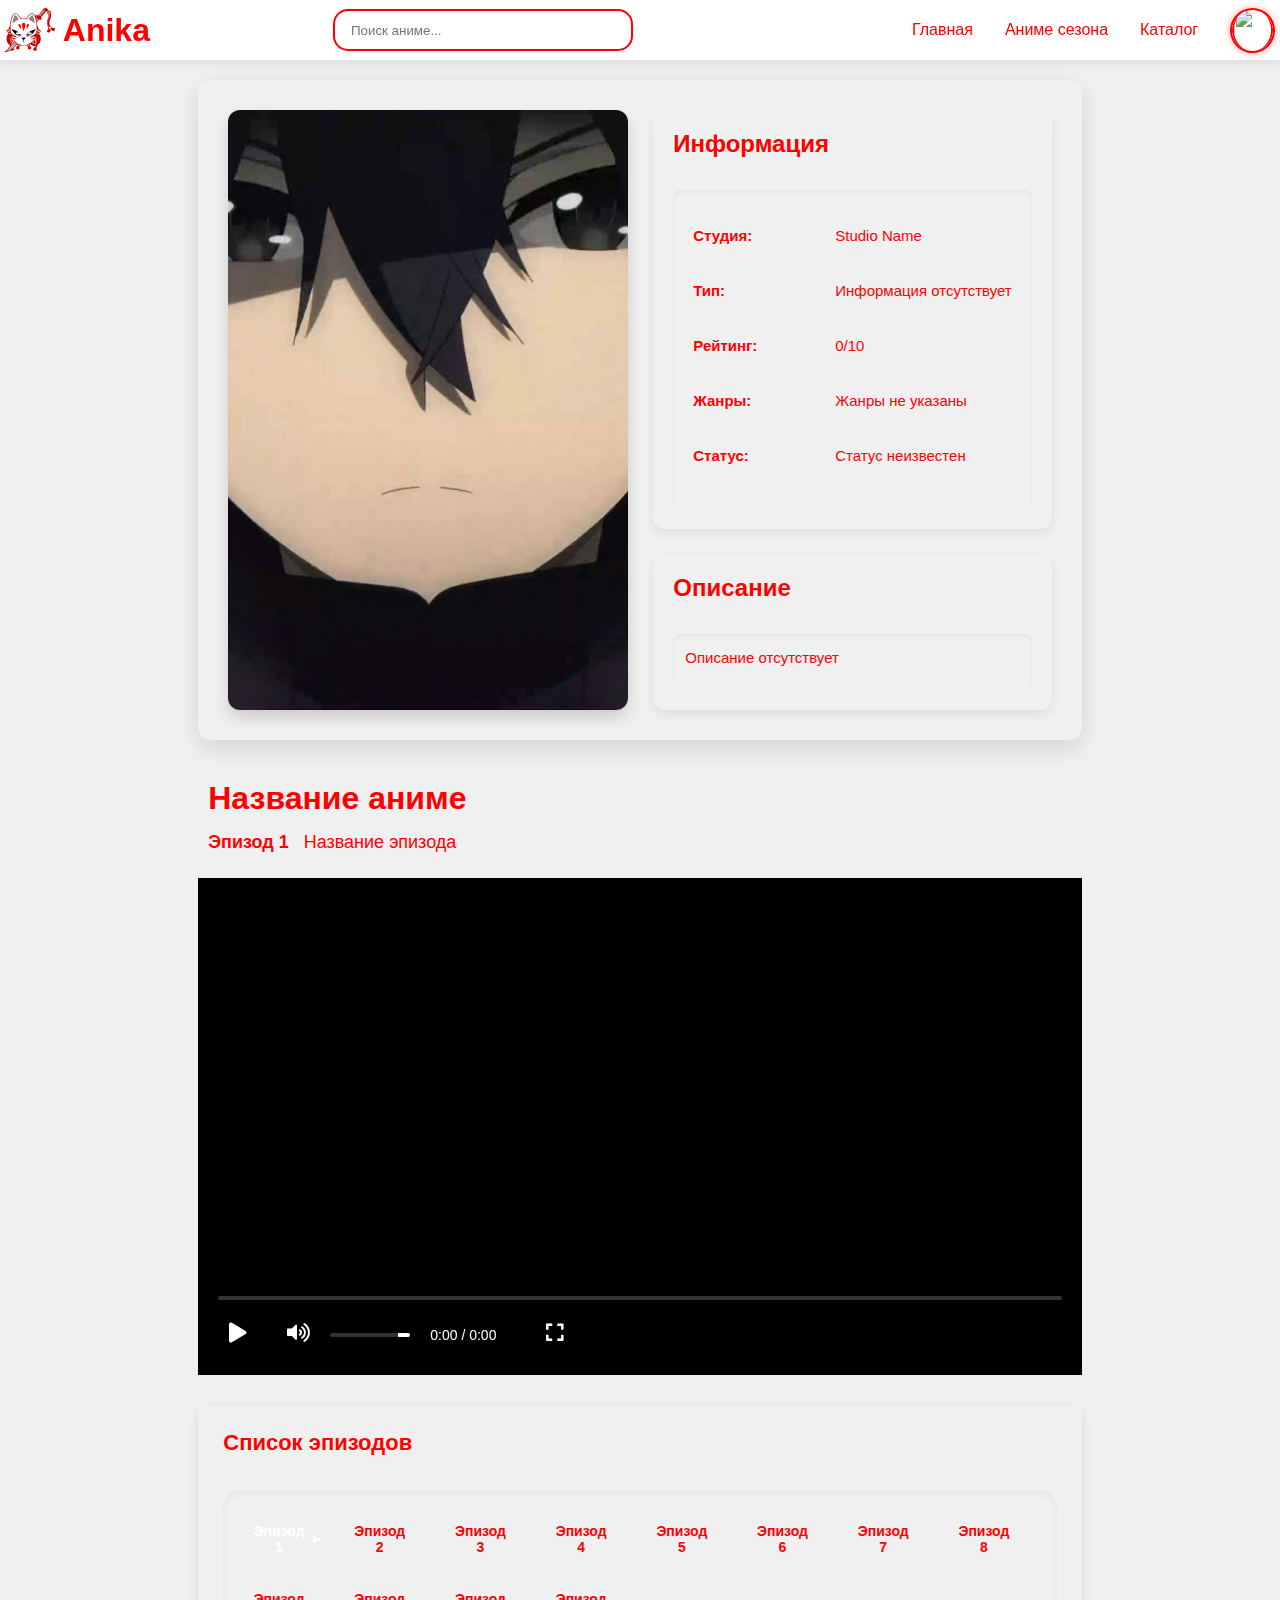
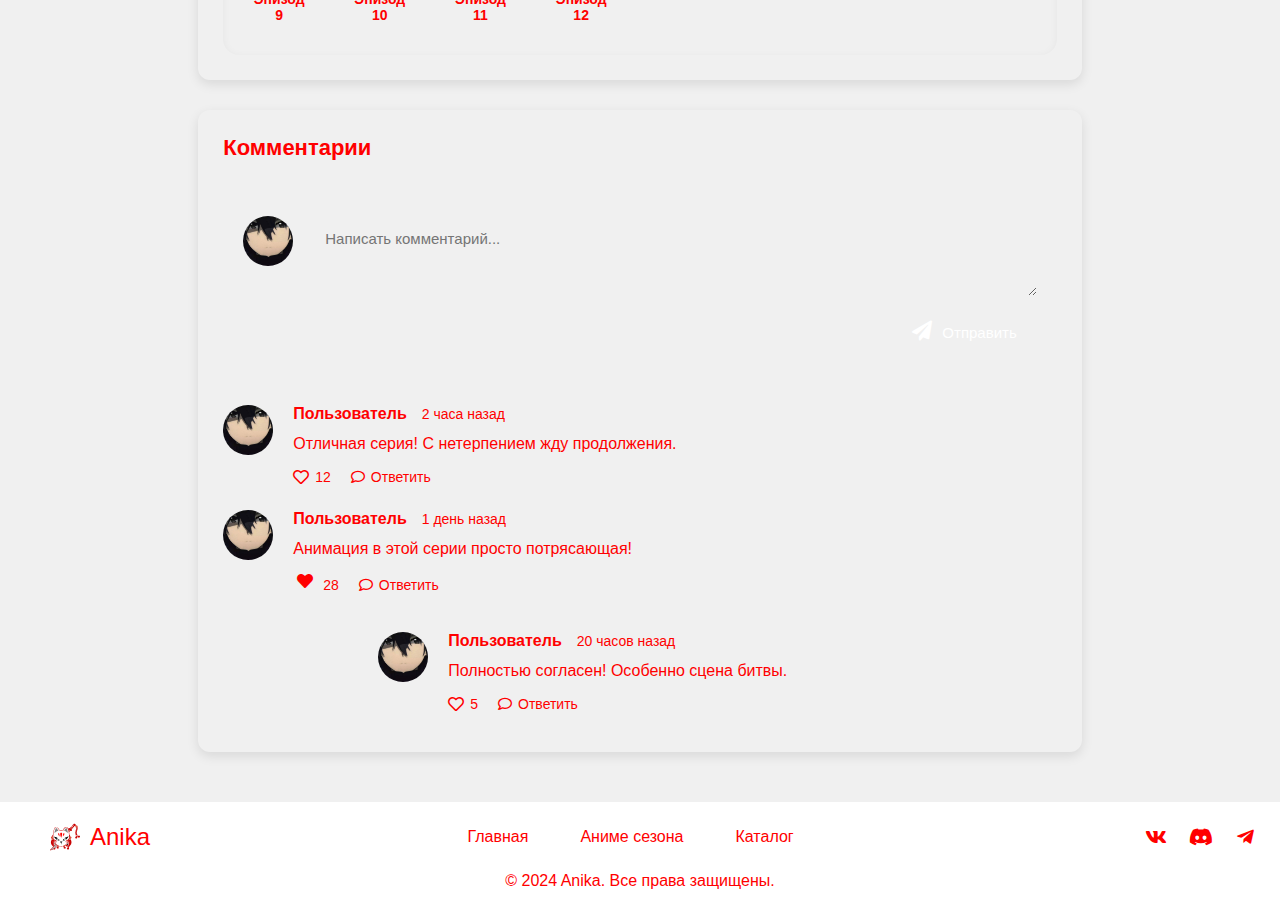
==== player.html @ f7487778 "new" ====
<!DOCTYPE html>
<html lang="ru">
<head>
    <meta charset="UTF-8">
    <meta name="viewport" content="width=device-width, initial-scale=1.0">
    <link rel="stylesheet" href="src/css/style.css">
    <link rel="stylesheet" href="src/css/player.css">
    <script src="src/JS/player.js" defer></script>
    <script src="src/JS/avatar.js" defer></script>
    <link rel="stylesheet" href="https://cdnjs.cloudflare.com/ajax/libs/font-awesome/5.15.4/css/all.min.css">
    <title>Просмотр аниме</title>
</head>
<body>
    <header>
        <div class="header-content">
            <div class="logo">
                <img src="/src/img/logo.svg" alt="Логотип">
                Anika
            </div>
            <div class="search-container">
                <input type="text" placeholder="Поиск аниме..." class="search-input">
            </div>
            <div class="menu-profile">
                <nav>
                    <ul class="profile">
                        <li><a href="index.html">Главная</a></li>
                        <li><a href="index.html#season">Аниме сезона</a></li>
                        <li><a href="index.html#catalog">Каталог</a></li>
                    </ul>
                </nav>
                <div class="profile_account">
                    <button id="profile_button" class="profile-button">
                        <img src="" alt="">
                    </button>
                    <div id="account_dropdown" class="account_dropdown">
                        <div class="inside_account">
                            <div class="account-item">
                                <i class="fas fa-user-circle account-icon"></i>
                                <button onclick="location.href='profile.html';">Профиль</button>
                            </div>
                            <div class="account-item">
                                <i class="fas fa-cog account-icon"></i> 
                                <button onclick="location.href='settings.html';">Настройки</button>
                            </div>
                            <div class="account-item theme-switcher">
                                <i class="fas fa-moon account-icon"></i>
                                <button id="theme-toggle">Тёмная тема</button>
                            </div>
                            <div class="account-item">
                                <i class="fas fa-sign-out-alt account-icon"></i> 
                                <button>Выход</button>
                            </div>
                        </div>
                    </div>
                </div>
            </div>
        </div>
    </header>

    <main class="player-container">
        <div class="anime-details">
            <div class="anime-poster">
                <img src="" alt="Постер аниме" class="poster-image">
            </div>
            <div class="info-section">
                <h2>Информация</h2>
                <div class="info-content">
                    <p><strong>Студия:</strong> <span class="studio-name">Studio Name</span></p>
                    <p><strong>Год выпуска:</strong> <span class="release-year">2024</span></p>
                    <p><strong>Жанры:</strong> <span class="genres">Экшен, Приключения, Фэнтези</span></p>
                    <p><strong>Статус:</strong> <span class="status">Онгоинг</span></p>
                    <p><strong>Рейтинг:</strong> <span class="rating">8.5/10</span></p>
                </div>
            </div>
            <div class="description-section">
                <h2>Описание</h2>
                <p class="anime-description">
                    Здесь будет описание аниме...
                </p>
            </div>
        </div>
        <div class="video-info">
            <h1 class="anime-title">Название аниме</h1>
            <div class="episode-info">
                <span class="current-episode">Эпизод 1</span>
                <span class="episode-title">Название эпизода</span>
            </div>
        </div>
        <div class="player-wrapper">
            <div class="video-player">
                <video id="anime-player" preload="metadata">
                    <source src="" type="video/mp4">
                    Ваш браузер не поддерживает видео.
                </video>
                <div class="player-controls">
                    <div class="progress-bar">
                        <div class="progress"></div>
                    </div>
                    <div class="controls-buttons">
                        <button class="play-button">
                            <i class="fas fa-play"></i>
                        </button>
                        <div class="volume-control">
                            <button class="volume-btn">
                                <i class="fas fa-volume-up"></i>
                            </button>
                            <input type="range" class="volume-slider" min="0" max="100" value="100">
                        </div>
                        <div class="time-display">
                            <span class="current-time">0:00</span>
                            <span>/</span>
                            <span class="total-time">0:00</span>
                        </div>
                        <button class="fullscreen-btn">
                            <i class="fas fa-expand"></i>
                        </button>
                    </div>
                </div>
            </div>
        </div>

        <div class="episode-list">
            <h2>Список эпизодов</h2>
            <div class="episodes">
                <button class="episode active" data-video=".src/episode/friren/o" data-episode="1">Эпизод 1</button>
                <button class="episode" data-video="src/video/episode2.mp4" data-episode="2">Эпизод 2</button>
                <button class="episode" data-video="src/video/episode3.mp4" data-episode="3">Эпизод 3</button>
                <button class="episode" data-video="src/video/episode4.mp4" data-episode="4">Эпизод 4</button>
                <button class="episode" data-video="src/video/episode5.mp4" data-episode="5">Эпизод 5</button>
                <button class="episode" data-video="src/video/episode6.mp4" data-episode="6">Эпизод 6</button>
                <button class="episode" data-video="src/video/episode7.mp4" data-episode="7">Эпизод 7</button>
                <button class="episode" data-video="src/video/episode8.mp4" data-episode="8">Эпизод 8</button>
                <button class="episode" data-video="src/video/episode9.mp4" data-episode="9">Эпизод 9</button>
                <button class="episode" data-video="src/video/episode10.mp4" data-episode="10">Эпизод 10</button>
                <button class="episode" data-video="src/video/episode11.mp4" data-episode="11">Эпизод 11</button>
                <button class="episode" data-video="src/video/episode12.mp4" data-episode="12">Эпизод 12</button>
            </div>
        </div>

        <div class="comments-section">
            <h2>Комментарии</h2>
            
            <div class="comment-form">
                <div class="user-avatar">
                    <img src="src/img/avatar.jpg" alt="Аватар пользователя">
                </div>
                <div class="comment-input-wrapper">
                    <textarea placeholder="Написать комментарий..." class="comment-input"></textarea>
                    <button class="send-comment">
                        <i class="fas fa-paper-plane"></i>
                        Отправить
                    </button>
                </div>
            </div>

            <div class="comments-list">
                <div class="comment">
                    <div class="comment-avatar">
                        <img src="src/img/avatar.jpg" alt="Аватар пользователя">
                    </div>
                    <div class="comment-content">
                        <div class="comment-header">
                            <span class="comment-author">Пользователь</span>
                            <span class="comment-date">2 часа назад</span>
                        </div>
                        <p class="comment-text">Отличная серия! С нетерпением жду продолжения.</p>
                        <div class="comment-actions">
                            <button class="like-button">
                                <i class="far fa-heart"></i>
                                <span>12</span>
                            </button>
                            <button class="reply-button">
                                <i class="far fa-comment"></i>
                                Ответить
                            </button>
                        </div>
                    </div>
                </div>

                <div class="comment">
                    <div class="comment-avatar">
                        <img src="src/img/avatar.jpg" alt="Аватар пользователя">
                    </div>
                    <div class="comment-content">
                        <div class="comment-header">
                            <span class="comment-author">Пользователь</span>
                            <span class="comment-date">1 день назад</span>
                        </div>
                        <p class="comment-text">Анимация в этой серии просто потрясающая!</p>
                        <div class="comment-actions">
                            <button class="like-button active">
                                <i class="fas fa-heart"></i>
                                <span>28</span>
                            </button>
                            <button class="reply-button">
                                <i class="far fa-comment"></i>
                                Ответить
                            </button>
                        </div>

                        <div class="comment-replies">
                            <div class="comment reply">
                                <div class="comment-avatar">
                                    <img src="src/img/avatar.jpg" alt="Аватар пользователя">
                                </div>
                                <div class="comment-content">
                                    <div class="comment-header">
                                        <span class="comment-author">Пользователь</span>
                                        <span class="comment-date">20 часов назад</span>
                                    </div>
                                    <p class="comment-text">Полностью согласен! Особенно сцена битвы.</p>
                                    <div class="comment-actions">
                                        <button class="like-button">
                                            <i class="far fa-heart"></i>
                                            <span>5</span>
                                        </button>
                                        <button class="reply-button">
                                            <i class="far fa-comment"></i>
                                            Ответить
                                        </button>
                                    </div>
                                </div>
                            </div>
                        </div>
                    </div>
                </div>
            </div>
        </div>
    </main>

    <footer>
        <div class="footer-container">
            <div class="footer-logo">
                <img src="src/img/logo.svg" alt="Anika Logo">
                Anika
            </div>
            <div class="footer-links">
                <nav>
                    <ul>
                        <li><a href="index.html#anons">Главная</a></li>
                        <li><a href="index.html#season">Аниме сезона</a></li>
                        <li><a href="index.html#catalog">Каталог</a></li>
                    </ul>
                </nav>
            </div>
            <div class="footer-social">
                <a href="#" aria-label="ВКонтакте"><i class="fab fa-vk"></i></a>
                <a href="#" aria-label="Discord"><i class="fab fa-discord"></i></a>
                <a href="#" aria-label="Telegram"><i class="fab fa-telegram-plane"></i></a>
            </div>
            <div class="footer-copyright">
                &copy; 2024 Anika. Все права защищены.
            </div>
        </div>
    </footer>
</body>
</html>
---- src/css/style.css ----
* {
    margin: 0;
    padding: 0;
    box-sizing: border-box;
    font-family: 'Poppins', sans-serif;
}
html{
    scroll-behavior: smooth;
}

body {
    background-color: #f0f0f0;
    color: #ff0000;
    display: flex;
    flex-direction: column;
    align-items: center;
    min-height: 100vh;
}
header {
    width: 100%;
    position: sticky;
    top: 0;
    height: 60px;
    z-index: 10;
    display: flex;
    align-items: center;
    justify-content: center;
    padding: 1rem 0.3rem;
    background-color: #ffffff;
    box-shadow: 0px 2px 10px rgba(0, 0, 0, 0.1);
}
.header-content {
    display: flex;
    width: 100%;
    align-items: center;
    justify-content: space-between;
}
footer {
    background-color: #ffffff;
    color: #f00;
    padding: 20px 0;
    font-family: sans-serif;
    width: 100%;
}

.footer-container {
    display: flex;
    flex-wrap: wrap;
    justify-content: space-between;
    align-items: center;
    margin: 0 auto;
    padding: 0 20px;
}

.footer-logo {
    display: flex;
    align-items: center;
    font-size: 1.5rem;
    margin-left: 30px;
}

.footer-logo img {
    width: 30px;
    height: 30px;
    margin-right: 10px;
}

.footer-links nav ul {
    list-style: none;
    padding: 0;
    margin: 0;
    display: flex;
    flex-wrap: wrap;
}

.footer-links nav ul li {
    margin-right: 20px;
}
.footer-links nav ul li a {
    color: #ff0000;
    text-decoration: none;
}

.footer-social a {
    color: #ff0000;
    font-size: 1.2rem;
    margin-left: 10px;
    text-decoration: none;

}

.footer-social a i {
    width: 30px;
    height: 30px;
    display: inline-flex;
    align-items: center;
    justify-content: center;
}
.footer-copyright {
    width: 100%;
    text-align: center;
    margin-top: 20px;
}

@media screen and (max-width: 768px) {
    .footer-container {
        flex-direction: column;
        text-align: center;
        align-items: center;
    }
    .footer-logo{
       margin-bottom: 15px;
    }
     .footer-links, .footer-social{
        margin-bottom: 15px;
    }
}

.logo {
    left: 20px;
    display: flex;
    align-items: center;
    font-size: 2rem;
    font-weight: bold;
    color: #ff0000;
}

.logo img {
    width: 50px;
    height: 50px;
    margin-right: 0.5rem;
}

.footer__logo img {
    width: 40px;
    height: 40px;
    margin-left: 9rem;
    margin-right: 0.5rem;
}

.search-container {
    display: flex;
    justify-content: center;
    align-items: center;
}

.search-input {
    padding: 0.7rem 1rem;
    border-radius: 15px;
    border: 2px solid #ff0000;
    outline: none;
    transition: border-color 0.3s;
    color: #000000;
    background: #ffffff;
    width: 300px;
}

.video-anons-slider {
    width: 100%;
    height: 100%;
    position: relative;
    overflow: hidden;
}

.slides {
    display: flex;
    width: 400%;
    height: 100%;
    transition: transform 0.3s ease-in-out;
    touch-action: pan-y;
}

.video-anons {
    width: 100%;
    height: 100vh;
    box-sizing: border-box;
    display: flex;
    flex-direction: column;
    background-size: cover;
    background-repeat: no-repeat;
    background-position: center center;
    transition: background-image 0.5s ease-in-out, opacity 0.5s ease-in-out;
}

.video-anons .description-video {
    width: 50%;
    background-image: linear-gradient(-450deg, rgba(255, 255, 255, 0.01) 10%, rgba(0, 0, 0, 0.9) 50%);
    height: 100%;
    padding-top: 5%;
    display: flex;
    flex-direction: column;
    justify-content: center;
}

.logo-description {
    width: 400px;
    height: 200px;
    margin-bottom: 50px;
    margin-left: 5vw;
}

.video-anons .description p {
    font-size: 1.2em;
    color: white;
    opacity: 1;
    margin-left: 30px;
}

.description img {
    width: 100%;
}

.video-anons button {
    margin-top: 30px;
    padding: 10px 20px;
    font-size: 1em;
    color: white;
    border: none;
    cursor: pointer;
}



#prev {
    left: 15px;
}

#prev img {
    width: 60px;
}

#next {
    right: 5px;
}

#next img {
    width: 60px;
}

.description {
    width: 600px;
    font-size: 25px;
    margin-bottom: 50px;
    margin-top: 10px;
}
.catalog-description{
    width: 300px;
    font-size: 15px;
    margin-top: 10px;
    display: block;
}

.button-video {
    display: flex;
    width: 400px;
    height: 40px;
}

.button-video button {
    width: 100%;
    height: 40px;
    display: flex;
    background-color: #ff0000;
    border: none;
    border-radius: 20px;
    color: white;
    justify-content: center;
    align-items: center;
    cursor: pointer;
    margin-bottom: 100px;
    margin-left: 10vw;
}

.button-video button img {
    width: 25px;
    margin-right: 1%;
}

.menu-profile {
    right: 20px;
    display: flex;
    align-items: center;
}

nav ul {
    display: flex;
    list-style: none;
    gap: 2rem;
    margin-right: 2rem;
    margin-left: 2rem;
}

nav ul li a {
    color: #ff0000;
    text-decoration: none;
    font-weight: 300;
    font-size: 16px;
    position: relative;
    transition: color 0.3s;
}

nav ul li a::before {
    content: "";
    position: absolute;
    bottom: -5px;
    left: 0;
    width: 0;
    height: 2px;
    background: #ff0000;
    transition: 0.3s;
}

nav ul li a:hover::before {
    width: 100%;
}

.profile {
    display: flex;
    align-items: center;
    cursor: pointer;
}

.profile_account {
    position: relative;
}

.profile-button {
    width: 45px;
    height: 45px;
    border-radius: 50%;
    border: 2px solid #ff0000;
    background: none;
    cursor: pointer;
    overflow: hidden;
    padding: 0;
    transition: all 0.3s ease;
    box-shadow: 0 0 8px rgba(255, 0, 0, 0.3);
    display: flex;
    align-items: center;
    justify-content: center;
}

.profile-button:hover {
    transform: scale(1.05);
    border-color: #ff3333;
    box-shadow: 0 0 12px rgba(255, 0, 0, 0.4);
}

.profile-button img {
    width: 110%;
    height: 110%;
    object-fit: cover;
    border-radius: 50%;
}

.profile-button .account-icon {
    width: 32px;
    height: 32px;
    display: flex;
    align-items: flex-end;
}

.profile-button:hover .account-icon {
    color: darkred;
}
.profile_account{
    display: flex;
    align-items: end;
}

.profile_account img {
    width: 45px;
    height: 45px;
    border-radius: 50%;
    border: 2px solid #ff0000;
    transition: transform 0.3s ease;
    object-fit: cover;
}

.account_dropdown {
    display: none;
    position: absolute;
    right: 0;
    top: 50px;
    width: 200px;
    background-color: white;
    border: 1px solid #ccc;
    border-radius: 5px;
    box-shadow: 0 2px 10px rgba(0, 0, 0, 0.1);
    z-index: 1000;
    animation: fadeIn 0.3s;
}

@keyframes fadeIn {
    from {
        opacity: 0;
        transform: translateY(-10px);
    }
    to {
        opacity: 1;
        transform: translateY(0);
    }
}

.profile_button:hover + .account_dropdown,
.account_dropdown:hover {
    display: block;
}

.inside_account {
    padding: 10px;
}
.fas {
    display: flex; 
    align-items: center;  
    width: 24px; 
    height: 24px; 
    font-size: 20px;
  }

.account-item {
    display: flex;
    align-items: center;
    padding: 10px 15px;
    transition: background-color 0.2s;
}
.account-item:hover {
    background-color: #f0f0f0;
    border-radius: 8px;
}
.account-item i {
    margin-right: 12px;
}
.account-icon {
    width: 24px;
    height: 24px;
    display: flex;
    align-items: center;
    justify-content: center;
   margin-right: 12px;
}
.fa-user::before{
    font-size: 24px;
}
.account-item button {
    background: none;
    border: none;
    color: #333;
    font-size: 16px;
    cursor: pointer;
    transition: color 0.2s;
}

.account-item button:hover {
    color: #ff0000;
}

.season-title {
    margin: 6rem 0 0 0;
    font-size: 2rem;
    font-weight: bold;
    color: #ff0000;
}

.anime-catalog {
    margin: 6rem 0 2rem 0;
    font-size: 2rem;
    font-weight: bold;
    color: #ff0000;
}

.main-content {
    width: 100%;
    max-width: 1440px;
    padding: 20px;
    margin: 0 auto;
    display: grid;
    grid-template-columns: repeat(auto-fill, minmax(250px, 1fr));
    gap: 20px;
    justify-content: center;
}

.tooltip {
    display: none;
    position: absolute; 
    top: 50%; 
    left: 105%; 
    transform: translateY(-50%); 
    background-color: #f9f9f9;
    color: #333;
    padding: 20px;
    border-radius: 10px;
    box-shadow: 0 4px 20px rgba(0, 0, 0, 0.15);
    z-index: 999;
    width: 350px;
    transition: all 0.3s ease;
    font-size: 14px;
}
.anime-card:hover .tooltip {
    display: flex;
    flex-direction: row;
}

.tooltip-header {
    display: flex;
    justify-content: space-between;
    font-weight: bold;
    font-size: 16px;
    margin-bottom: 10px;
}
.tooltip.tooltip-left {
    left: auto;
    right: 100%;
    transform: translateX(-20px);
}
anime-card:hover .tooltip.tooltip-left {
    transform: translateX(0);
}
.studio {
    margin-top: 5px;
    font-style: italic;
    font-size: 14px;
    color: #ff0000;
}

.info {
    margin-top: 5px;
    font-size: 14px;
}

.tags {
    margin-top: 10px;
    display: flex;
    flex-direction: row;
}

.tag {
    display: inline-block;
    border-radius: 10px;
    background-color: #ff0000;
    color: white;
    padding: 4px 10px;
    margin-right: 2px;
    font-size: 14px;
    transition: background-color 0.3s;
}

.tag:hover {
    background-color: #d0d0d0;
}

.rating {
    margin-left: 10px;
    font-size: 14px;
}

.profile_div {
    display: grid;
    grid-column: 10;
    position: absolute;
    top: 104px;
    right: 0;
    transform: translate(10px, -50%);
    background-color: rgb(255, 255, 255);
    color: rgb(95, 95, 95);
    padding: 10px;
    border-radius: 5px;
    opacity: 0;
    pointer-events: none;
    transition: opacity 0.3s ease, transform 0.3s ease;
    z-index: 150;
}

.profile_ul {
    flex-direction: column;
}

.all_description {
    width: 100%;
    display: flex;
    flex-direction: column;
    font-size: 14px;
}


.anime-card {
    width: calc(25% - 20px);
    margin: 10px;
    display: block;
    width: 300px;
    height: 400px;
    border-radius: 15px;
    position: relative;
    background: rgba(255, 255, 255, 0.9);
    transition: transform 0.3s ease;
    box-shadow: 0px 8px 15px rgba(0, 0, 0, 0.1);
    cursor: pointer;
}

.anime-card video {
    width: 100%;
    height: 400px;
    object-fit: cover;
    border-radius: 15px;
}

.video-container {
    width: 320px;
    height: 400px;
    position: relative;
    margin-bottom: 10px;
}

.video-container img {
    position: absolute;
    top: 0;
    left: 0;
    width: 100%;
    height: 100%;
    object-fit: cover;
    transition: opacity 0.3s ease;
}

.video-container video {
    position: absolute;
    top: 0;
    left: 0;
    width: 100%;
    height: 100%;
    opacity: 0;
    display: none; 
    transition: opacity 0.3s ease;
}

.video-container video.active {
    display: block; 
    opacity: 1;
}

.anime-card img {
    width: 100%;
    height: 400px;
    border-radius: 15px;
    position: relative;
    background: rgba(255, 255, 255, 0.9);
    transition: transform 0.3s ease;
    box-shadow: 0px 8px 15px rgba(0, 0, 0, 0.1);
}

.anime-card-title {
    position: absolute;
    background-color: rgba(35, 35, 35, 0.8);
    bottom: 0;
    width: 100%;
    padding: 1rem;
    height: 70px;
    text-align: center;
    color: hsl(0, 100%, 99%);
    font-weight: bold;
    border-radius: 0 0 15px 15px;
}

.catalog {
    display: grid;
    width: 1080px;
    row-gap: 20px;
    column-gap: 20px;
    grid-template-columns: auto auto auto auto;
    margin-bottom: 5%;
}

.catalog .anime-card {
    width: 320px;
}

.pagination {
    display: flex;
    flex-direction: row;
    justify-content: center;
    align-items: center;
    margin: 20px auto;
    gap: 5px;
    width: 500px;
}

.pagination ul {
    display: flex;
    justify-content: space-between;
    padding: 0 10px;
    text-align: center;
    width: 300px;
    list-style: none;
}

.pagination li {
    margin-right: 7px;
}

.pagination-button {
    width: 40px;
    height: 40px;
    display: inline-flex;
    align-items: center;
    justify-content: center;
    background-color: transparent;
    color: #000;
    border: 1px solid #ff0000;
    cursor: pointer;
    border-radius: 50%;
    transition: all 0.3s ease;
}

.pagination-button:hover {
    background-color: #ff0000;
    color: white;
}

.pagination-button.active {
    background-color: #ff0000;
    color: white;
}

.pagination-button.arrow {
    font-weight: bold;
    border-color: #ff0000;
}

.pagination-button:disabled {
    opacity: 0.5;
    cursor: not-allowed;
}

.dark-theme .pagination-button {
    color: #fff;
    border-color: #ff0000;
}

.dark-theme .pagination-button:hover {
    background-color: #ff0000;
}

.dark-theme .pagination-button.active {
    background-color: #ff0000;
}

.theme-togle {
    margin: 0;
    display: flex;
    list-style-type: none;
    border: 1px solid red;
    border-radius: 20px;
    height: 38px;
    width: 83px;
    margin-right: 2rem;
    align-items: center;
    align-content: stretch;
    flex-wrap: wrap;
    justify-content: space-around;
}

.theme-togle button {
    border-radius: 50%;
    display: flex;
    border: none;
    width: 32px;
    height: 32px;
    align-items: center;
    justify-content: space-around;

}
.theme-togle .sun-icon {
    cursor: pointer;
    background-color: red;
}

.theme-togle .moon-icon {
    cursor: pointer;
    background-color: transparent;
}

.fal {
    border-radius: 50%;
    display: flex;
    border: none;
    width: 32px;
    height: 32px;
    align-items: center;
    justify-content: space-around;
}

.sun-icon img {
    width: auto;
    height: 14px;
}

.moon-icon img {
    width: auto;
    height: 14px;
}

.ribbon-right {
    position: absolute;
    top: 0px;
    right: 0px;
    color: #fff;
    background: red;
    padding: 1.5% 28px 0 28px;
    height: 38px;
    line-height: 26px;

}

.filter {
    display: grid;
    width: 1080px;
    row-gap: 20px;
    column-gap: 20px;
    grid-template-columns: auto;
    margin-left: 50px;
    text-align: center;
    margin-bottom: 2rem;
}

.select-filtr * {
    border: none;
    height: 40px;
    width: 180px;
    border-radius: 5px;
    color: gray;
}

.select-filtr input {
    padding-left: 10px;
}


.filter-select {
    display: flex;
    justify-content: space-between;
}


.filter-block {
    position: relative;
}

.filter_div select {
    width: 100%;
    margin-bottom: 5%;
}

.show {
    display: none;
}

.dark-theme {
    background-color: #303030;
    color: #ff0000;
}

.dark-theme header {
    background-color: #1e1e1e;
    color: #ff0000;
}

.dark-theme footer {
    background-color: #1e1e1e;
    color: #ff0000;
}

.dark-theme .select-filtr {
    background-color: #1e1e1e;
}

.dark-theme .anime-card {
    background: rgba(255, 255, 255, 0.1);
    color: #ffffff;
}

.dark-theme .search-input {
    background-color: #333;
    color: #ff0000;
    border-color: #ff0000;
}

.dark-theme .menu-profile nav ul li a {
    color: #ff0000;
}

.dark-theme .profile img {
    border-color: #ffffff;
}

.burger-menu {
    font-size: 1.5em;
    cursor: pointer;
    display: none;
    position: absolute;
    right: 20px;
    color: ff0000;
}

.all-filter {
    margin-bottom: 10px;
}

.button-filter {
    background-color: #f0f0f0;
    border: none;
    cursor: pointer;
    right: 100px;
    padding: 10px;
    width: 40px;
    height: 40px;
}

.button-filter img {
    width: 40px;
    height: 40px;
}

.filter-dropdown {
    display: none;
    position: absolute;
    align-items: center;
    margin-top: 70px;
    background-color: white;
    border: 1px solid #ccc;
    border-radius: 10px;
    padding: 10px;
    box-shadow: 2px 2px 5px rgba(0, 0, 0, 0.1);
    transition: opacity 0.3s ease-in-out, transform 0.3s ease-in-out;
    opacity: 0;
    transform: translateY(-10px);
    z-index: 1;
}

.filter-nez {
    display: grid;
    grid-template-columns: auto auto auto auto;
    column-gap: 45px;
    text-align: left;
    justify-content: space-between;
    width: 650px;
    margin-bottom: 40px;
}

.filter-nez p {
    margin-bottom: 10px;
}

.slider p {
    margin-bottom: 15px;
}

.slider {
    display: grid;
    grid-template-columns: 150px 150px 150px;
    column-gap: 100px;
    text-align: left;
}

.filter-dropdown.show {
    display: flex;
    flex-direction: column;
    white-space: wrap;
    opacity: 1;
    right: 74px;
    justify-content: space-between;
    width: 800px;
    transform: translateY(0);
    padding: 10px 10px 10px 10px;
}

@media only screen and (max-width: 768px) {
    .menu-profile {
        display: none;
    }

    .burger-menu {
        display: block;
        color: ff0000;
    }

    .burger-menu.active {
        display: none;
    }

    .menu-profile.active {
        display: inline;
        flex-direction: column;
        position: absolute;
        top: 5vh;
        right: 0;
        background-color: #333;
        z-index: 1;
    }

    .menu-profile.active a {
        padding: 15px;
        display: block;
        text-align: center;
    }

    .menu-profile {
        right: 5px;
    }

    .logo {
        font-size: 20px;
        left: 8px;
    }

    .logo img {
        margin-right: 0.3rem;
        width: 35px;
        height: 35px;
    }

    nav ul {
        gap: 5px;
        margin-right: 5px;
    }

    nav ul li a {
        font-size: 10px;
        margin-right: 5px;
        gap: 5px;
    }

    .profile img {
        width: 30px;
        height: 30px;
        margin-right: 0px;
    }

    header {
        height: 35px;
    }

    .button_div {
        border: 1px solid red;
        border-radius: 50%;
        width: 18px;
        height: 18px;
        margin: 0;
    }

    .season-title {
        font-size: 22px;
        margin-top: 10px;
        margin-bottom: 0px;
    }

    .anons-title {
        font-size: 22px;
        margin-top: 10px;
        margin-bottom: 10px;
    }

    .anime-card {
        width: 100px;
        height: 150px;
    }

    .catalog {
        width: auto;
        grid-template-columns: auto auto;
        align-items: center;
    }

    .catalog * {
        width: 120px;
    }

    .filter {
        left: 20%;
    }

    .filter button {
        width: 130%;
        font-size: 10px;
    }
}

.loading {
    text-align: center;
    padding: 20px;
    font-size: 18px;
    color: #ff0000;
}

.catalog {
    min-height: 200px;
    position: relative;
}

.rating-bar {
    width: 100px; 
    height: 10px; 
    border-radius: 5px; 
    margin-top: 5px; 
    position: relative; 
}

.rating-fill {
    height: 100%; 
    border-radius: 5px; 
    transition: width 0.3s ease; 
    background-color: #ff0000;
}

.rating-fill.orange {
    background-color: orange; 
}

.rating-fill.red {
    background-color: red; 
}

.rating-fill.green {
    background-color: green; 
}

.fa-cog:before{
    display: flex;
    align-items: center;
    font-size: 20px;
    width: 24px;
    height: 24px;
}


.fa-sign-out-alt:before {
    display: flex;
    align-items: center;
    font-size: 20px;
    width: 24px;
    height: 24px;
}

.fa-user-circle:before {
    display: flex;
    align-items: center;
    font-size: 20px;
    width: 24px;
    height: 24px;
}
.pagination {
    display: flex;
    flex-direction: row;
    justify-content: center;
    align-items: center;
    margin: 20px 0;
    gap: 5px;
    width: 600px;
}
#page-numbers{
    display: flex;
    width: 400px;
    justify-content: space-between;
}
.pagination-button {
    display: inline-flex;
    align-items: center;
    justify-content: center;
    background-color: transparent;
    color: #000;
    border: none;
    margin: 0 2px;
    cursor: pointer;
    border-radius: 50%;
    min-width: 35px;
    min-height: 35px;
    transition: all 0.3s ease;
}

.next_arrow::after{
    transform: rotate(45deg);
    margin-right: 5px;
}
.prev_arrow::after{
    transform: rotate(-135deg);
    margin-left: 5px;
}
.next_arrow::after,
.prev_arrow::after{
    content: '';
    display: block;
    width: 10px;
    height: 10px;
    border-style: solid;
    border-width: 2px 2px 0 0;
}

.pagination-button:hover {
    background-color: #f0f0f0;
}

.pagination-button.active {
    background-color: #ff0000;
    color: white;
}

.pagination-button.arrow {
    font-weight: bold;
    border-color: white;
}

.pagination-button:disabled {
    opacity: 0.5;
    cursor: not-allowed;
}

.pagination-dots {
    margin: 0 5px;
}

.dark-theme .pagination-button {
    color: #fff;
}

.dark-theme .pagination-button:hover {
    background-color: #404040;
}

.dark-theme .pagination-button.active {
    background-color: #ff0000;
}

.pagination-button.arrow:hover {
    background-color: #ff0000;
    color: white;
}
.pagination-button:hover{
    background-color: #ff0000;
    color: white;
}

.dark-theme .pagination-button.arrow:hover {
    background-color: #ff0000;
    color: white;
}

.season-slider {
    width: calc(100% - 120px);
    max-width: 1700px;
    margin: 0 auto;
    position: relative;
    overflow: hidden;
    padding: 20px 0;
}

.season-slides {
    overflow: hidden;
    display: flex;
    gap: 12px;
    transition: transform 0.3s ease-in-out;
    width: max-content;
    padding-right: 60px;
}

.anime-card {
    flex: 0 0 calc((100% - 60px) / 6);
    min-width: 240px;
    max-width: 260px;
    margin: 0;
}
.favorite-button{
    display: flex;
    background-color: #ff0000;
    width: 30px;
    height: 30px;
    border: none;
    cursor: pointer;
    z-index: 100;
    position: absolute;
        right: 0;
    border-radius: 0 15px 0 15px;
        font-size: 20px;
        align-items: center;
    justify-content: center;
}
  .favorite-button .far {
    color: rgb(255, 255, 255); /*  Цвет по умолчанию  */
  }
  .favorite-button .fas {
    background-color: rgb(252, 252, 252); /*  Цвет, когда сердечко заполнено */
  }
.season-slides-wrapper {
    overflow: hidden;
    margin: 0 -10px;
    padding: 0 10px;
}

.season-prev {
    left: 15px;
}

.season-next {
    right: 15px;
}
.anons-prev {
    left: 15px;
}

.anons-next {
    right: 15px;
}
.anons-prev::after,
.anons-next::after {
    content: '';
    display: block;
    width: 10px;
    height: 10px;
    border-style: solid;
    border-color: white;
    border-width: 2px 2px 0 0;
}
.anons-prev::after {
    transform: rotate(-135deg);
    margin-left: 5px;
}

.anons-next::after {
    transform: rotate(45deg);
    margin-right: 5px;
}
@media screen and (max-width: 1800px) {
    .anime-card {
        flex: 0 0 calc((100% - 75px) / 6);
        min-width: 240px;
    }
}

@media screen and (max-width: 1600px) {
    .anime-card {
        flex: 0 0 calc((100% - 60px) / 5);
    }
}

@media screen and (max-width: 1366px) {
    .anime-card {
        flex: 0 0 calc((100% - 45px) / 4);
    }
}

@media screen and (max-width: 1024px) {
    .anime-card {
        flex: 0 0 calc((100% - 30px) / 3);
    }
}

@media screen and (max-width: 768px) {
    .anime-card {
        flex: 0 0 calc((100% - 15px) / 2);
    }
}

@media screen and (max-width: 480px) {
.anime-card {
        flex: 0 0 100%;
    }
}

.season-nav {
    position: absolute;
    top: 50%;
    transform: translateY(-50%);
    width: 40px;
    height: 40px;
    border: none;
    border-radius: 50%;
    background: rgba(0, 0, 0, 0.7);
    cursor: pointer;
    display: flex;
    align-items: center;
    justify-content: center;
    transition: all 0.3s ease;
    z-index: 100;
}

.season-prev::after,
.season-next::after {
    content: '';
    display: block;
    width: 10px;
    height: 10px;
    border-style: solid;
    border-color: white;
    border-width: 2px 2px 0 0;
}

.season-prev::after {
    transform: rotate(-135deg);
    margin-left: 5px;
}

.season-next::after {
    transform: rotate(45deg);
    margin-right: 5px;
}


.season-nav:hover {
    background: rgba(255, 0, 0, 0.8);
    transform: translateY(-50%) scale(1.1);
}

.season-nav:disabled,
.season-nav.disabled {
    opacity: 0.5;
    cursor: not-allowed;
}

.dark-theme .filter {
    background-color: transparent;
    border-radius: 10px;
    padding: 20px;
}

.dark-theme select,
.dark-theme .select-filtr input[type="text"] {
    background-color: white;
    border-radius: 5px;
}

.dark-theme select:focus,
.dark-theme input[type="text"]:focus {
    border-color: #ff0000;
    outline: none;
}


.dark-theme .filter-title {
    color: #ff0000;
}

.dark-theme .range-slider {
    background-color: #404040;
}

.dark-theme .range-slider::-webkit-slider-thumb {
    background-color: #ff0000;
}

.dark-theme .range-slider::-moz-range-thumb {
    background-color: #ff0000;
}

.dark-theme .filter-button {
    background-color: #2d2d2d;
    color: #ffffff;
    border: 1px solid #404040;
}

.dark-theme .filter-button:hover {
    background-color: #ff0000;
    border-color: #ff0000;
}

.auth-modal {
    display: none;
    position: fixed;
    top: 0;
    left: 0;
    width: 100%;
    height: 100%;
    background-color: rgba(0, 0, 0, 0.5);
    z-index: 1000;
    justify-content: center;
    align-items: center;
}

.auth-modal-content {
    background-color: white;
    padding: 30px;
    border-radius: 15px;
    width: 100%;
    max-width: 400px;
    position: relative;
}

.close-modal {
    position: absolute;
    right: 15px;
    top: 10px;
    font-size: 24px;
    cursor: pointer;
    color: #666;
}

.auth-tabs {
    display: flex;
    margin-bottom: 20px;
    border-bottom: 2px solid #eee;
}

.auth-tab {
    padding: 10px 20px;
    border: none;
    background: none;
    cursor: pointer;
    font-size: 16px;
    color: #666;
    position: relative;
}

.auth-tab.active {
    color: #ff0000;
}

.auth-tab.active::after {
    content: '';
    position: absolute;
    bottom: -2px;
    left: 0;
    width: 100%;
    height: 2px;
    background-color: #ff0000;
}

.auth-form {
    padding: 20px 0;
}

.auth-form h2 {
    margin-bottom: 20px;
    color: #333;
    text-align: center;
}

.form-group {
    margin-bottom: 15px;
}

.form-group input {
    width: 100%;
    padding: 12px;
    border: 2px solid #eee;
    border-radius: 8px;
    font-size: 14px;
    transition: border-color 0.3s;
}

.form-group input:focus {
    border-color: #ff0000;
    outline: none;
}

.auth-button {
    width: 100%;
    padding: 12px;
    background-color: #ff0000;
    color: white;
    border: none;
    border-radius: 8px;
    font-size: 16px;
    cursor: pointer;
    transition: background-color 0.3s;
}

.auth-button:hover {
    background-color: #cc0000;
}

.dark-theme .auth-modal-content {
    background-color: #1e1e1e;
    color: white;
}

.dark-theme .auth-tab {
    color: #999;
}

.dark-theme .auth-tab.active {
    color: #ff0000;
}

.dark-theme .auth-form h2 {
    color: white;
}

.dark-theme .form-group input {
    background-color: #404040;
    border-color: #666;
    color: white;
}

.dark-theme .form-group input:focus {
    border-color: #ff0000;
}

/* Стили для кнопки профиля неавторизованного пользователя */
.profile-button .account-icon {
    font-size: 20px;
    color: #ff0000;
}

.profile-button:hover .account-icon {
    color: #cc0000;
}

.anime-card {
    position: relative;
}

.anime-lists-menu {
    position: absolute;
    top: 10px;
    right: 10px;
    z-index: 1000;
}

.lists-button {
    position: relative;
    background: #ffffff;
    border: none;
    border-radius: 50%;
        width: 35px;
        height: 35px;
    display: flex;
    align-items: center;
    justify-content: center;
    cursor: pointer;
    box-shadow: 0 2px 8px rgba(0, 0, 0, 0.15);
    transition: all 0.3s ease;
    z-index: 1000;
}

.lists-button i {
    color: #ff0000;
    font-size: 18px;
}

.lists-button:hover {
    transform: scale(1.1);
}

.lists-dropdown {
    position: absolute;
    top: 45px;
    right: 0;
    background: #ffffff;
    border-radius: 12px;
    box-shadow: 0 4px 12px rgba(0, 0, 0, 0.15);
    padding: 8px;
    display: none; 
    min-width: 180px;
    z-index: 1001;
}

.lists-dropdown.active {
    display: block; 
}

.list-option {
    display: flex;
    align-items: center;
    gap: 10px;
    padding: 8px 12px;
    border-radius: 8px;
    cursor: pointer;
    transition: background-color 0.2s;
}

.list-option:hover {
    background-color: #f5f5f5;
}

.list-option i {
    color: #ff0000;
    font-size: 16px;
    width: 20px;
}

.list-option span {
    color: #000000;
    font-size: 14px;
}

/* Темная тема */
.dark-theme .lists-button {
    background: #1e1e1e;
}

.dark-theme .lists-dropdown {
    background: #1e1e1e;
    border: 1px solid rgba(255, 255, 255, 0.1);
}

.dark-theme .list-option:hover {
    background: #2a2a2a;
}

.dark-theme .list-option span {
    color: #ff0000;
}

.dark-theme .list-option i {
    color: #ff0000;
}

/* Предотвращаем взаимодействие с карточкой под кнопкой */
.lists-button,
.lists-dropdown {
    pointer-events: auto;
}

.anime-card {
    pointer-events: none;
}

.anime-card > *:not(.anime-lists-menu) {
    pointer-events: auto;
}

/* Удаляем pointer-events стили */
.anime-card .anime-lists-menu,
.anime-card .lists-button,
.anime-card .lists-dropdown {
    pointer-events: all;
}
---- src/css/player.css ----
.player-container {
    max-width: 1900px;
    margin: 20px auto;
    padding: 0 20px;
}
/* Блок с информацией об аниме */
.anime-details {
    display: grid;
    grid-template-columns: 400px 1fr;
    grid-template-rows: auto auto;
    grid-template-areas: 
        "poster info"
        "poster description";
    gap: 25px;
    margin-bottom: 40px;
    padding: 30px;
    background: var(--background-color);
    border-radius: 12px;
    box-shadow: 0 8px 24px rgba(0, 0, 0, 0.12);
}

/* Постер аниме */
.anime-poster {
    grid-area: poster;
    width: 100%;
    height: 600px;
    border-radius: 12px;
    overflow: hidden;
    box-shadow: 0 8px 16px rgba(0, 0, 0, 0.15);
    background: var(--secondary-background);
    position: relative;
    margin: 0;
}

.poster-image {
    width: 100%;
    height: 100%;
    object-fit: cover;
    transition: transform 0.4s ease;
}

.poster-image:hover {
    transform: scale(1.05);
}

/* Секция с описанием */
.description-section {
    grid-area: description;
    padding: 20px;
    background: var(--secondary-background);
    border-radius: 12px;
    box-shadow: 0 4px 12px rgba(0, 0, 0, 0.08);
    display: flex;
    flex-direction: column;
}

.description-section h2 {
    font-size: 24px;
    margin-bottom: 20px;
    padding-bottom: 12px;
    color: var(--text-color);
    font-weight: 600;
    position: relative;
    border-bottom: 2px solid var(--accent-color);
}

.description-section h2:after {
    content: '';
    position: absolute;
    bottom: -2px;
    left: 0;
    width: 80px;
    height: 2px;
    background: var(--accent-color);
    border-radius: 2px;
}

.anime-description {
    flex: 1;
    font-size: 15px;
    line-height: 1.6;
    padding: 12px;
    color: var(--text-color);
    text-align: justify;
    background: var(--background-color);
    border-radius: 8px;
    box-shadow: inset 0 2px 4px rgba(0, 0, 0, 0.05);
}

/* Секция с информацией */
.info-section {
    grid-area: info;
    padding: 20px;
    background: var(--secondary-background);
    border-radius: 12px;
    box-shadow: 0 4px 12px rgba(0, 0, 0, 0.08);
    display: flex;
    flex-direction: column;
}

.info-section h2 {
    font-size: 24px;
    margin-bottom: 20px;
    padding-bottom: 12px;
    color: var(--text-color);
    font-weight: 600;
    position: relative;
    border-bottom: 2px solid var(--accent-color);
}

.info-section h2:after {
    content: '';
    position: absolute;
    bottom: -2px;
    left: 0;
    width: 80px;
    height: 2px;
    background: var(--accent-color);
    border-radius: 2px;
}

.info-content {
    flex: 1;
    padding: 12px;
    background: var(--background-color);
    border-radius: 8px;
    box-shadow: inset 0 2px 4px rgba(0, 0, 0, 0.05);
}

.info-content p {
    margin: 12px 0;
    padding: 8px;
    color: var(--text-color);
    line-height: 1.8;
    display: flex;
    align-items: center;
    gap: 12px;
    font-size: 15px;
    border-radius: 6px;
    transition: background-color 0.3s ease;
}

.info-content p:hover {
    background: rgba(var(--accent-color-rgb), 0.1);
}

.info-content strong {
    color: var(--accent-color);
    min-width: 130px;
    font-weight: 600;
    padding-right: 15px;
    border-right: 2px solid var(--accent-color);
}

/* Название аниме и эпизода */
.video-info {
    margin-bottom: 25px;
    padding: 0 10px;
}

.anime-title {
    font-size: 32px;
    margin-bottom: 15px;
    color: var(--text-color);
    font-weight: 700;
}

.episode-info {
    font-size: 18px;
    color: var(--text-color);
    margin-bottom: 20px;
    display: flex;
    gap: 15px;
    align-items: center;
}

.current-episode {
    color: var(--accent-color);
    font-weight: 600;
}

/* Видеоплеер */
.player-wrapper {
    position: relative;
    width: 100%;
    max-width: 1280px;
    margin: 0 auto;
    background: #000;
}

.video-player {
    position: relative;
    width: 100%;
    height: 0;
    padding-bottom: 56.25%; /* 16:9 соотношение сторон */
}

#anime-player {
    position: absolute;
    top: 0;
    left: 0;
    width: 100%;
    height: 100%;
    object-fit: contain;
}

/* Стили для полноэкранного режима */
.player-wrapper:fullscreen {
    width: 100vw;
    height: 100vh;
    padding: 0;
    background: #000;
}

.player-wrapper:fullscreen .video-player {
    height: 100vh;
    padding-bottom: 0;
}

.player-wrapper:fullscreen #anime-player {
    height: 100vh;
    object-fit: contain;
}

/* Поддержка для webkit браузеров */
.player-wrapper:-webkit-full-screen {
    width: 100vw;
    height: 100vh;
    padding: 0;
    background: #000;
}

.player-wrapper:-webkit-full-screen .video-player {
    height: 100vh;
    padding-bottom: 0;
}

.player-wrapper:-webkit-full-screen #anime-player {
    height: 100vh;
    object-fit: contain;
}

/* Поддержка для Mozilla Firefox */
.player-wrapper:-moz-full-screen {
    width: 100vw;
    height: 100vh;
    padding: 0;
    background: #000;
}

.player-wrapper:-moz-full-screen .video-player {
    height: 100vh;
    padding-bottom: 0;
}

.player-wrapper:-moz-full-screen #anime-player {
    height: 100vh;
    object-fit: contain;
}

/* Стили для элементов управления */
.player-controls {
    position: absolute;
    bottom: 0;
    left: 0;
    right: 0;
    background: linear-gradient(transparent, rgba(0, 0, 0, 0.7));
    padding: 20px;
    transition: opacity 0.3s ease;
    z-index: 1000;
}

/* Убедимся, что элементы управления всегда поверх видео */
.player-wrapper:fullscreen .player-controls,
.player-wrapper:-webkit-full-screen .player-controls,
.player-wrapper:-moz-full-screen .player-controls {
    bottom: 0;
    z-index: 2147483647;
}

.progress-bar {
    width: 100%;
    height: 4px;
    background: rgba(255, 255, 255, 0.2);
    margin-bottom: 15px;
    cursor: pointer;
    position: relative;
    border-radius: 2px;
}

.progress {
    height: 100%;
    background: var(--accent-color);
    width: 0;
    border-radius: 2px;
    position: relative;
}

.progress:after {
    content: '';
    position: absolute;
    right: -4px;
    top: -3px;
    width: 10px;
    height: 10px;
    background: var(--accent-color);
    border-radius: 50%;
    opacity: 0;
    transition: opacity 0.2s;
}

.progress-bar:hover .progress:after {
    opacity: 1;
}

.controls-buttons {
    display: flex;
    align-items: center;
    gap: 20px;
}

.controls-buttons button {
    background: none;
    border: none;
    color: #fff;
    cursor: pointer;
    padding: 8px;
    font-size: 18px;
    transition: transform 0.2s;
}

.controls-buttons button:hover {
    transform: scale(1.1);
}

.volume-control {
    display: flex;
    align-items: center;
    gap: 12px;
}

.volume-slider {
    width: 80px;
    height: 4px;
    -webkit-appearance: none;
    background: rgba(255, 255, 255, 0.2);
    border-radius: 2px;
    overflow: hidden;
}

.volume-slider::-webkit-slider-thumb {
    -webkit-appearance: none;
    width: 12px;
    height: 12px;
    border-radius: 50%;
    background: #fff;
    cursor: pointer;
    box-shadow: -80px 0 0 76px var(--accent-color);
}

.time-display {
    color: #fff;
    font-size: 14px;
    font-weight: 500;
    min-width: 85px;
}

/* Список эпизодов */
.episode-list {
    margin: 30px 0;
    padding: 25px;
    background: var(--background-color);
    border-radius: 12px;
    box-shadow: 0 4px 12px rgba(0, 0, 0, 0.1);
}

.episode-list h2 {
    margin-bottom: 25px;
    font-size: 22px;
    color: var(--text-color);
    font-weight: 600;
    position: relative;
    padding-bottom: 10px;
}

.episode-list h2:after {
    content: '';
    position: absolute;
    bottom: 0;
    left: 0;
    width: 50px;
    height: 3px;
    background: var(--accent-color);
    border-radius: 2px;
}

.episode-grid {
    display: grid;
    grid-template-columns: repeat(auto-fill, minmax(150px, 1fr));
    gap: 15px;
    padding: 15px;
}

.episode-button {
    padding: 12px 20px;
    background: var(--secondary-background);
    border: 2px solid transparent;
    border-radius: 8px;
    color: var(--text-color);
    font-size: 14px;
    font-weight: 500;
    cursor: pointer;
    transition: all 0.3s ease;
    display: flex;
    align-items: center;
    justify-content: center;
    gap: 8px;
    min-width: 120px;
    position: relative;
    overflow: hidden;
}

.episode-button:hover {
    background: var(--accent-color);
    color: #fff;
    transform: translateY(-2px);
    box-shadow: 0 4px 12px rgba(var(--accent-color-rgb), 0.2);
}

.episode-button.active {
    background: var(--accent-color);
    color: #fff;
    border-color: var(--accent-color);
    animation: pulse 2s infinite;
}

.episode-button.active:before {
    content: '';
    position: absolute;
    width: 100%;
    height: 100%;
    background: rgba(255, 255, 255, 0.1);
    left: -100%;
    top: 0;
    transform: skewX(-20deg);
    transition: all 0.6s ease;
}

.episode-button.active:hover:before {
    left: 100%;
}

@keyframes pulse {
    0% {
        box-shadow: 0 0 0 0 rgba(var(--accent-color-rgb), 0.4);
    }
    70% {
        box-shadow: 0 0 0 10px rgba(var(--accent-color-rgb), 0);
    }
    100% {
        box-shadow: 0 0 0 0 rgba(var(--accent-color-rgb), 0);
    }
}

/* Адаптивность для списка эпизодов */
@media (max-width: 768px) {
    .episode-grid {
        grid-template-columns: repeat(auto-fill, minmax(120px, 1fr));
        gap: 10px;
        padding: 10px;
    }

    .episode-button {
        padding: 10px 15px;
        font-size: 13px;
        min-width: 100px;
    }

    .episode-list h2 {
        font-size: 20px;
        margin-bottom: 20px;
    }
}

.episodes {
    display: grid;
    grid-template-columns: repeat(auto-fill, minmax(85px, 1fr));
    gap: 12px;
    padding: 20px;
    background: linear-gradient(165deg, 
        rgba(var(--accent-color-rgb), 0.03),
        rgba(var(--accent-color-rgb), 0.01));
    border-radius: 16px;
    box-shadow: inset 0 2px 8px rgba(0, 0, 0, 0.05);
}

.episodes::before {
    content: '';
    position: absolute;
    top: 0;
    left: 0;
    right: 0;
    height: 1px;
    background: linear-gradient(90deg,
        transparent,
        rgba(var(--accent-color-rgb), 0.3),
        transparent);
}

.episode {
    position: relative;
    padding: 12px 25px 12px 8px;
    background: var(--background-color);
    border: 1.5px solid rgba(var(--accent-color-rgb), 0.2);
    border-radius: 12px;
    color: var(--text-color);
    cursor: pointer;
    transition: all 0.3s ease;
    font-weight: 600;
    font-size: 14px;
    text-align: center;
    box-shadow: 
        0 2px 4px rgba(0, 0, 0, 0.05),
        0 1px 2px rgba(var(--accent-color-rgb), 0.1);
    min-height: 45px;
    display: flex;
    align-items: center;
    justify-content: center;
    user-select: none;
}

.episode::before {
    content: '';
    position: absolute;
    inset: 0;
    background: var(--accent-color);
    opacity: 0;
    transition: opacity 0.3s ease;
    border-radius: 12px;
    z-index: 1;
}

.episode::after {
    content: '▶';
    position: absolute;
    right: 8px;
    top: 50%;
    transform: translateY(-50%);
    font-size: 10px;
    opacity: 0;
    transition: all 0.3s ease;
    color: var(--accent-color);
    width: 14px;
    height: 14px;
    display: flex;
    align-items: center;
    justify-content: center;
}

.episode span {
    position: relative;
    z-index: 2;
    transition: all 0.3s ease;
}

.episode:hover {
    transform: translateY(-2px);
    border-color: var(--accent-color);
    background: linear-gradient(165deg,
        rgba(var(--accent-color-rgb), 0.1),
        rgba(var(--accent-color-rgb), 0.05));
    box-shadow: 
        0 4px 8px rgba(var(--accent-color-rgb), 0.15),
        0 2px 4px rgba(0, 0, 0, 0.1);
}

.episode:active {
    transform: translateY(1px);
    box-shadow: 
        0 2px 4px rgba(var(--accent-color-rgb), 0.1),
        0 1px 2px rgba(0, 0, 0, 0.05);
}

.episode.active {
    background: var(--accent-color);
    color: #fff;
    border-color: var(--accent-color);
    box-shadow: 
        0 4px 12px rgba(var(--accent-color-rgb), 0.3),
        0 2px 4px rgba(var(--accent-color-rgb), 0.2);
}

.episode.active::after {
    right: 8px;
    opacity: 1;
    color: #fff;
}

/* Анимация пульсации для активной серии */
@keyframes episodePulse {
    0% {
        box-shadow: 
            0 4px 12px rgba(var(--accent-color-rgb), 0.3),
            0 2px 4px rgba(var(--accent-color-rgb), 0.2);
    }
    50% {
        box-shadow: 
            0 6px 16px rgba(var(--accent-color-rgb), 0.4),
            0 3px 6px rgba(var(--accent-color-rgb), 0.3);
    }
    100% {
        box-shadow: 
            0 4px 12px rgba(var(--accent-color-rgb), 0.3),
            0 2px 4px rgba(var(--accent-color-rgb), 0.2);
    }
}

.episode.active {
    animation: episodePulse 2s infinite;
}

/* Темная тема */
.dark-theme .episodes {
    background: linear-gradient(165deg,
        rgba(var(--accent-color-rgb), 0.05),
        rgba(var(--accent-color-rgb), 0.02));
}

.dark-theme .episode {
    background: rgba(255, 255, 255, 0.03);
    border-color: rgba(var(--accent-color-rgb), 0.2);
}

.dark-theme .episode:hover {
    background: rgba(var(--accent-color-rgb), 0.15);
    border-color: rgba(var(--accent-color-rgb), 0.4);
}

.dark-theme .episode.active {
    background: var(--accent-color);
    border-color: var(--accent-color);
}

@media (max-width: 768px) {
    .anime-details {
        grid-template-columns: 1fr;
        grid-template-rows: auto auto auto;
        grid-template-areas: 
            "poster"
            "info"
            "description";
        gap: 20px;
        padding: 20px;
        min-height: auto;
    }

    .anime-poster {
        max-width: 300px;
        height: 400px;
        margin: 0 auto;
    }

    .description-section, .info-section {
        padding: 20px;
    }

    .description-section h2, .info-section h2 {
        font-size: 22px;
        margin-bottom: 20px;
    }

    .anime-description {
        font-size: 15px;
        line-height: 1.7;
        padding: 12px;
    }

    .info-content p {
        font-size: 14px;
        flex-direction: column;
        align-items: flex-start;
        gap: 8px;
    }

    .info-content strong {
        border-right: none;
        border-bottom: 2px solid var(--accent-color);
        padding-bottom: 5px;
        margin-bottom: 5px;
    }
}

/* Темная тема */
.dark-theme .player-controls {
    background: linear-gradient(transparent, rgba(0, 0, 0, 0.9));
}

.dark-theme .episode {
    background: var(--secondary-background);
}

.dark-theme .episode:hover,
.dark-theme .episode.active {
    background: var(--accent-color);
}

.dark-theme .anime-details,
.dark-theme .episode-list {
    box-shadow: 0 4px 12px rgba(0, 0, 0, 0.2);
}

.dark-theme .anime-poster {
    box-shadow: 0 4px 12px rgba(0, 0, 0, 0.3);
}

.dark-theme .description-section,
.dark-theme .info-section {
    background: rgba(255, 255, 255, 0.05);
}

.dark-theme .anime-description,
.dark-theme .info-content {
    background: rgba(0, 0, 0, 0.2);
}

.dark-theme .info-content p:hover {
    background: rgba(255, 255, 255, 0.05);
}

/* Секция комментариев */
.comments-section {
    margin: 30px 0;
    padding: 25px;
    background: var(--background-color);
    border-radius: 12px;
    box-shadow: 0 4px 12px rgba(0, 0, 0, 0.1);
}

.comments-section h2 {
    margin-bottom: 25px;
    font-size: 22px;
    color: var(--text-color);
    font-weight: 600;
    position: relative;
    padding-bottom: 10px;
}

.comments-section h2:after {
    content: '';
    position: absolute;
    bottom: 0;
    left: 0;
    width: 50px;
    height: 3px;
    background: var(--accent-color);
    border-radius: 2px;
}

/* Форма добавления комментария */
.comment-form {
    display: flex;
    gap: 20px;
    margin-bottom: 30px;
    padding: 20px;
    background: var(--secondary-background);
    border-radius: 12px;
}

.user-avatar, .comment-avatar {
    width: 50px;
    height: 50px;
    border-radius: 50%;
    overflow: hidden;
    flex-shrink: 0;
}

.user-avatar img, .comment-avatar img {
    width: 100%;
    height: 100%;
    object-fit: cover;
}

.comment-input-wrapper {
    flex: 1;
    display: flex;
    flex-direction: column;
    gap: 15px;
}

.comment-input {
    width: 100%;
    min-height: 80px;
    padding: 12px;
    border: none;
    border-radius: 8px;
    background: var(--background-color);
    color: var(--text-color);
    resize: vertical;
    font-size: 15px;
    line-height: 1.5;
}

.send-comment {
    align-self: flex-end;
    padding: 10px 20px;
    background: var(--accent-color);
    color: #fff;
    border: none;
    border-radius: 6px;
    font-size: 15px;
    font-weight: 500;
    cursor: pointer;
    display: flex;
    align-items: center;
    gap: 8px;
    transition: transform 0.2s;
}

.send-comment:hover {
    transform: translateY(-2px);
}

/* Список комментариев */
.comments-list {
    display: flex;
    flex-direction: column;
    gap: 25px;
}

.comment {
    display: flex;
    gap: 20px;
}

.comment-content {
    flex: 1;
}

.comment-header {
    display: flex;
    align-items: center;
    gap: 15px;
    margin-bottom: 8px;
}

.comment-author {
    font-weight: 600;
    color: var(--text-color);
}

.comment-date {
    color: var(--secondary-text-color);
    font-size: 14px;
}

.comment-text {
    color: var(--text-color);
    line-height: 1.6;
    margin-bottom: 12px;
}

.comment-actions {
    display: flex;
    gap: 20px;
}

.like-button, .reply-button {
    background: none;
    border: none;
    color: var(--secondary-text-color);
    font-size: 14px;
    cursor: pointer;
    display: flex;
    align-items: center;
    gap: 6px;
    transition: color 0.2s;
}

.like-button:hover, .reply-button:hover {
    color: var(--accent-color);
}

.like-button.active {
    color: var(--accent-color);
}

.like-button i {
    font-size: 16px;
}

/* Ответы на комментарии */
.comment-replies {
    margin-top: 20px;
    margin-left: 70px;
    display: flex;
    flex-direction: column;
    gap: 20px;
}

.comment.reply {
    background: var(--secondary-background);
    padding: 15px;
    border-radius: 12px;
}

/* Темная тема */
.dark-theme .comments-section {
    box-shadow: 0 4px 12px rgba(0, 0, 0, 0.2);
}

.dark-theme .comment-form,
.dark-theme .comment.reply {
    background: rgba(255, 255, 255, 0.05);
}

.dark-theme .comment-input {
    background: rgba(0, 0, 0, 0.2);
}

.dark-theme .like-button:hover,
.dark-theme .reply-button:hover {
    color: var(--accent-color);
}

/* Стили для шапки */
header {
    width: 100%;
    position: sticky;
    top: 0;
    height: 60px;
    z-index: 10;
    display: flex;
    align-items: center;
    justify-content: center;
    padding: 1rem 0.3rem;
    background-color: #ffffff;
    box-shadow: 0px 2px 10px rgba(0, 0, 0, 0.1);
}

.header-content {
    display: flex;
    width: 100%;
    align-items: center;
    justify-content: space-between;
}

.logo {
    display: flex;
    align-items: center;
    font-size: 2rem;
    font-weight: bold;
    color: #ff0000;
}

.logo img {
    width: 50px;
    height: 50px;
    margin-right: 0.5rem;
}

.search-container {
    display: flex;
    justify-content: center;
    align-items: center;
    margin-right: 5vw;
}

.search-input {
    padding: 0.7rem 1rem;
    border-radius: 15px;
    border: 2px solid #ff0000;
    outline: none;
    transition: border-color 0.3s;
    color: #000000;
    background: #ffffff;
    width: 300px;
}

.search-input:focus {
    border-color: #ff0000;
}

.menu-profile {
    display: flex;
    align-items: center;
}

nav ul {
    display: flex;
    list-style: none;
    gap: 2rem;
    margin-right: 2rem;
}

nav ul li a {
    color: #ff0000;
    text-decoration: none;
    font-weight: 300;
    font-size: 16px;
    position: relative;
    transition: color 0.3s;
}

nav ul li a::before {
    content: "";
    position: absolute;
    bottom: -5px;
    left: 0;
    width: 0;
    height: 2px;
    background: #ff0000;
    transition: 0.3s;
}

nav ul li a:hover::before {
    width: 100%;
}

.profile_account {
    position: relative;
}

@media (max-width: 768px) {
    .menu-profile {
        display: none;
    }

    .logo {
        font-size: 20px;
        left: 8px;
    }

    .logo img {
        margin-right: 0.3rem;
        width: 35px;
        height: 35px;
    }

    nav ul {
        gap: 5px;
        margin-right: 5px;
    }

    nav ul li a {
        font-size: 10px;
        margin-right: 5px;
        gap: 5px;
    }

    header {
        height: 35px;
    }
}

/* Темная тема для шапки и меню */
.dark-theme header {
    background: #1e1e1e;
    box-shadow: 0 2px 8px rgba(0, 0, 0, 0.2);
}

.dark-theme .account_dropdown {
    background: #1e1e1e;
    border: 1px solid rgba(255, 255, 255, 0.1);
}

.dark-theme .account_dropdown::before {
    background: #1e1e1e;
    border-left: 1px solid rgba(255, 255, 255, 0.1);
    border-top: 1px solid rgba(255, 255, 255, 0.1);
}

.dark-theme .account-item:hover {
    background: #2a2a2a;
}

.dark-theme .account-icon {
    color: #ff0000;
}

.dark-theme .account-item button {
    color: #ff0000;
}

.dark-theme .profile a {
    color: #ff0000;
}

.profile-button {
    width: 45px;
    height: 45px;
    border-radius: 50%;
    border: 2px solid #ff0000;
    background: none;
    cursor: pointer;
    overflow: hidden;
    padding: 0;
    transition: all 0.3s ease;
    box-shadow: 0 0 8px rgba(255, 0, 0, 0.3);
    display: flex;
    align-items: center;
    justify-content: center;
}

.profile-button:hover {
    transform: scale(1.05);
    border-color: #ff3333;
    box-shadow: 0 0 12px rgba(255, 0, 0, 0.4);
}

.profile-button img {
    width: 110%;
    height: 110%;
    object-fit: cover;
    border-radius: 50%;
}
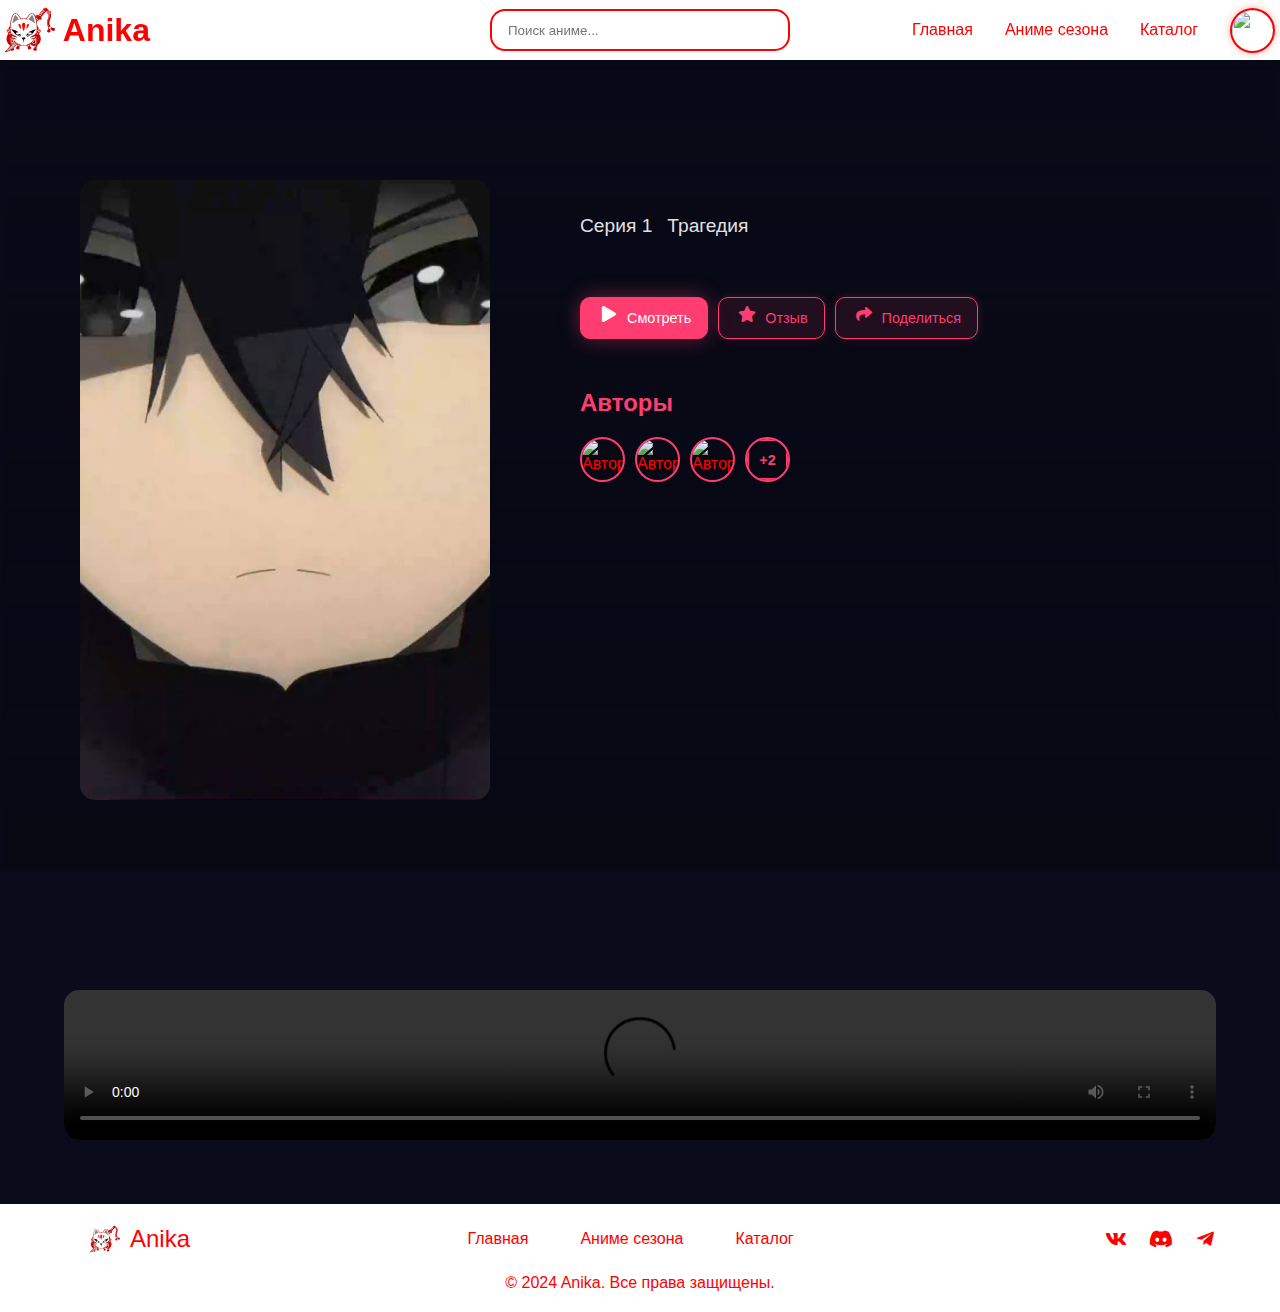
==== commit 8584bc1d: "16.01" ====
--- a/player.html
+++ b/player.html
@@ -57,172 +57,69 @@
         </div>
     </header>
 
-    <main class="player-container">
-        <div class="anime-details">
-            <div class="anime-poster">
-                <img src="" alt="Постер аниме" class="poster-image">
-            </div>
-            <div class="info-section">
-                <h2>Информация</h2>
-                <div class="info-content">
-                    <p><strong>Студия:</strong> <span class="studio-name">Studio Name</span></p>
-                    <p><strong>Год выпуска:</strong> <span class="release-year">2024</span></p>
-                    <p><strong>Жанры:</strong> <span class="genres">Экшен, Приключения, Фэнтези</span></p>
-                    <p><strong>Статус:</strong> <span class="status">Онгоинг</span></p>
-                    <p><strong>Рейтинг:</strong> <span class="rating">8.5/10</span></p>
+    <main>
+        <div class="background-image"></div>
+        <div class="content-container">
+            <div class="anime-details">
+                <div class="anime-poster">
+                    <img src="src/img/tokyo.jpg" alt="Tokyo Ghoul" class="poster-image">
                 </div>
             </div>
-            <div class="description-section">
-                <h2>Описание</h2>
-                <p class="anime-description">
-                    Здесь будет описание аниме...
-                </p>
-            </div>
-        </div>
-        <div class="video-info">
-            <h1 class="anime-title">Название аниме</h1>
-            <div class="episode-info">
-                <span class="current-episode">Эпизод 1</span>
-                <span class="episode-title">Название эпизода</span>
-            </div>
-        </div>
-        <div class="player-wrapper">
-            <div class="video-player">
-                <video id="anime-player" preload="metadata">
-                    <source src="" type="video/mp4">
-                    Ваш браузер не поддерживает видео.
-                </video>
-                <div class="player-controls">
-                    <div class="progress-bar">
-                        <div class="progress"></div>
+
+            <div class="video-info">
+                <h1 class="anime-title">Tokyo Ghoul</h1>
+                <div class="episode-info">
+                    <span class="current-episode">Серия 1</span>
+                    <span class="episode-title">Трагедия</span>
+                </div>
+                <div class="rating-section">
+                    <div class="rating">
+                        <span class="rating-value">4.0</span>
                     </div>
-                    <div class="controls-buttons">
-                        <button class="play-button">
-                            <i class="fas fa-play"></i>
-                        </button>
-                        <div class="volume-control">
-                            <button class="volume-btn">
-                                <i class="fas fa-volume-up"></i>
-                            </button>
-                            <input type="range" class="volume-slider" min="0" max="100" value="100">
+                    <div class="tags">
+                    </div>
+                </div>
+                <div class="control-buttons">
+                    <button class="control-btn watching">
+                        <i class="fas fa-play"></i>
+                        Смотреть
+                    </button>
+                    <button class="control-btn review">
+                        <i class="fas fa-star"></i>
+                        Отзыв
+                    </button>
+                    <button class="control-btn share">
+                        <i class="fas fa-share"></i>
+                        Поделиться
+                    </button>
+                </div>
+                <div class="authors-section">
+                    <h2>Авторы</h2>
+                    <div class="authors-list">
+                        <div class="author">
+                            <img src="src/img/author1.jpg" alt="Автор 1" class="author-avatar">
                         </div>
-                        <div class="time-display">
-                            <span class="current-time">0:00</span>
-                            <span>/</span>
-                            <span class="total-time">0:00</span>
+                        <div class="author">
+                            <img src="src/img/author2.jpg" alt="Автор 2" class="author-avatar">
                         </div>
-                        <button class="fullscreen-btn">
-                            <i class="fas fa-expand"></i>
-                        </button>
+                        <div class="author">
+                            <img src="src/img/author3.jpg" alt="Автор 3" class="author-avatar">
+                        </div>
+                        <div class="author">
+                            <div class="author-more">+2</div>
+                        </div>
                     </div>
                 </div>
             </div>
         </div>
 
-        <div class="episode-list">
-            <h2>Список эпизодов</h2>
-            <div class="episodes">
-                <button class="episode active" data-video=".src/episode/friren/o" data-episode="1">Эпизод 1</button>
-                <button class="episode" data-video="src/video/episode2.mp4" data-episode="2">Эпизод 2</button>
-                <button class="episode" data-video="src/video/episode3.mp4" data-episode="3">Эпизод 3</button>
-                <button class="episode" data-video="src/video/episode4.mp4" data-episode="4">Эпизод 4</button>
-                <button class="episode" data-video="src/video/episode5.mp4" data-episode="5">Эпизод 5</button>
-                <button class="episode" data-video="src/video/episode6.mp4" data-episode="6">Эпизод 6</button>
-                <button class="episode" data-video="src/video/episode7.mp4" data-episode="7">Эпизод 7</button>
-                <button class="episode" data-video="src/video/episode8.mp4" data-episode="8">Эпизод 8</button>
-                <button class="episode" data-video="src/video/episode9.mp4" data-episode="9">Эпизод 9</button>
-                <button class="episode" data-video="src/video/episode10.mp4" data-episode="10">Эпизод 10</button>
-                <button class="episode" data-video="src/video/episode11.mp4" data-episode="11">Эпизод 11</button>
-                <button class="episode" data-video="src/video/episode12.mp4" data-episode="12">Эпизод 12</button>
-            </div>
-        </div>
-
-        <div class="comments-section">
-            <h2>Комментарии</h2>
-            
-            <div class="comment-form">
-                <div class="user-avatar">
-                    <img src="src/img/avatar.jpg" alt="Аватар пользователя">
-                </div>
-                <div class="comment-input-wrapper">
-                    <textarea placeholder="Написать комментарий..." class="comment-input"></textarea>
-                    <button class="send-comment">
-                        <i class="fas fa-paper-plane"></i>
-                        Отправить
-                    </button>
-                </div>
-            </div>
-
-            <div class="comments-list">
-                <div class="comment">
-                    <div class="comment-avatar">
-                        <img src="src/img/avatar.jpg" alt="Аватар пользователя">
-                    </div>
-                    <div class="comment-content">
-                        <div class="comment-header">
-                            <span class="comment-author">Пользователь</span>
-                            <span class="comment-date">2 часа назад</span>
-                        </div>
-                        <p class="comment-text">Отличная серия! С нетерпением жду продолжения.</p>
-                        <div class="comment-actions">
-                            <button class="like-button">
-                                <i class="far fa-heart"></i>
-                                <span>12</span>
-                            </button>
-                            <button class="reply-button">
-                                <i class="far fa-comment"></i>
-                                Ответить
-                            </button>
-                        </div>
-                    </div>
-                </div>
-
-                <div class="comment">
-                    <div class="comment-avatar">
-                        <img src="src/img/avatar.jpg" alt="Аватар пользователя">
-                    </div>
-                    <div class="comment-content">
-                        <div class="comment-header">
-                            <span class="comment-author">Пользователь</span>
-                            <span class="comment-date">1 день назад</span>
-                        </div>
-                        <p class="comment-text">Анимация в этой серии просто потрясающая!</p>
-                        <div class="comment-actions">
-                            <button class="like-button active">
-                                <i class="fas fa-heart"></i>
-                                <span>28</span>
-                            </button>
-                            <button class="reply-button">
-                                <i class="far fa-comment"></i>
-                                Ответить
-                            </button>
-                        </div>
-
-                        <div class="comment-replies">
-                            <div class="comment reply">
-                                <div class="comment-avatar">
-                                    <img src="src/img/avatar.jpg" alt="Аватар пользователя">
-                                </div>
-                                <div class="comment-content">
-                                    <div class="comment-header">
-                                        <span class="comment-author">Пользователь</span>
-                                        <span class="comment-date">20 часов назад</span>
-                                    </div>
-                                    <p class="comment-text">Полностью согласен! Особенно сцена битвы.</p>
-                                    <div class="comment-actions">
-                                        <button class="like-button">
-                                            <i class="far fa-heart"></i>
-                                            <span>5</span>
-                                        </button>
-                                        <button class="reply-button">
-                                            <i class="far fa-comment"></i>
-                                            Ответить
-                                        </button>
-                                    </div>
-                                </div>
-                            </div>
-                        </div>
-                    </div>
+        <div class="player-container">
+            <div class="player-wrapper">
+                <div class="video-player">
+                    <video id="anime-player" controls>
+                        <source src="" type="video/mp4">
+                        Ваш браузер не поддерживает видео.
+                    </video>
                 </div>
             </div>
         </div>
--- a/src/css/style.css
+++ b/src/css/style.css
@@ -142,6 +142,9 @@
     display: flex;
     justify-content: center;
     align-items: center;
+    position: absolute;
+    left: 50%;
+    transform: translateX(-50%);
 }
 
 .search-input {
@@ -1081,6 +1084,12 @@
         width: 130%;
         font-size: 10px;
     }
+
+    .search-container {
+        position: static;
+        transform: none;
+        margin: 0 10px;
+    }
 }
 
 .loading {
--- a/src/css/player.css
+++ b/src/css/player.css
@@ -1,1115 +1,576 @@
-.player-container {
-    max-width: 1900px;
-    margin: 20px auto;
-    padding: 0 20px;
-}
-/* Блок с информацией об аниме */
-.anime-details {
-    display: grid;
-    grid-template-columns: 400px 1fr;
-    grid-template-rows: auto auto;
-    grid-template-areas: 
-        "poster info"
-        "poster description";
-    gap: 25px;
-    margin-bottom: 40px;
-    padding: 30px;
-    background: var(--background-color);
-    border-radius: 12px;
-    box-shadow: 0 8px 24px rgba(0, 0, 0, 0.12);
-}
-
-/* Постер аниме */
-.anime-poster {
-    grid-area: poster;
-    width: 100%;
-    height: 600px;
-    border-radius: 12px;
-    overflow: hidden;
-    box-shadow: 0 8px 16px rgba(0, 0, 0, 0.15);
-    background: var(--secondary-background);
-    position: relative;
+body {
+    position: relative;
+    min-height: 100vh;
     margin: 0;
-}
-
-.poster-image {
-    width: 100%;
-    height: 100%;
-    object-fit: cover;
-    transition: transform 0.4s ease;
-}
-
-.poster-image:hover {
-    transform: scale(1.05);
-}
-
-/* Секция с описанием */
-.description-section {
-    grid-area: description;
-    padding: 20px;
-    background: var(--secondary-background);
-    border-radius: 12px;
-    box-shadow: 0 4px 12px rgba(0, 0, 0, 0.08);
+    padding: 0;
+    background: #0a0b1a;
+}
+
+main {
+    position: relative;
+    width: 100%;
     display: flex;
     flex-direction: column;
-}
-
-.description-section h2 {
-    font-size: 24px;
-    margin-bottom: 20px;
-    padding-bottom: 12px;
-    color: var(--text-color);
-    font-weight: 600;
-    position: relative;
-    border-bottom: 2px solid var(--accent-color);
-}
-
-.description-section h2:after {
-    content: '';
-    position: absolute;
-    bottom: -2px;
-    left: 0;
-    width: 80px;
-    height: 2px;
-    background: var(--accent-color);
-    border-radius: 2px;
-}
-
-.anime-description {
-    flex: 1;
-    font-size: 15px;
-    line-height: 1.6;
-    padding: 12px;
-    color: var(--text-color);
-    text-align: justify;
-    background: var(--background-color);
-    border-radius: 8px;
-    box-shadow: inset 0 2px 4px rgba(0, 0, 0, 0.05);
-}
-
-/* Секция с информацией */
-.info-section {
-    grid-area: info;
-    padding: 20px;
-    background: var(--secondary-background);
-    border-radius: 12px;
-    box-shadow: 0 4px 12px rgba(0, 0, 0, 0.08);
-    display: flex;
-    flex-direction: column;
-}
-
-.info-section h2 {
-    font-size: 24px;
-    margin-bottom: 20px;
-    padding-bottom: 12px;
-    color: var(--text-color);
-    font-weight: 600;
-    position: relative;
-    border-bottom: 2px solid var(--accent-color);
-}
-
-.info-section h2:after {
-    content: '';
-    position: absolute;
-    bottom: -2px;
-    left: 0;
-    width: 80px;
-    height: 2px;
-    background: var(--accent-color);
-    border-radius: 2px;
-}
-
-.info-content {
-    flex: 1;
-    padding: 12px;
-    background: var(--background-color);
-    border-radius: 8px;
-    box-shadow: inset 0 2px 4px rgba(0, 0, 0, 0.05);
-}
-
-.info-content p {
-    margin: 12px 0;
-    padding: 8px;
-    color: var(--text-color);
-    line-height: 1.8;
-    display: flex;
-    align-items: center;
-    gap: 12px;
-    font-size: 15px;
-    border-radius: 6px;
-    transition: background-color 0.3s ease;
-}
-
-.info-content p:hover {
-    background: rgba(var(--accent-color-rgb), 0.1);
-}
-
-.info-content strong {
-    color: var(--accent-color);
-    min-width: 130px;
-    font-weight: 600;
-    padding-right: 15px;
-    border-right: 2px solid var(--accent-color);
-}
-
-/* Название аниме и эпизода */
-.video-info {
-    margin-bottom: 25px;
-    padding: 0 10px;
-}
-
-.anime-title {
-    font-size: 32px;
-    margin-bottom: 15px;
-    color: var(--text-color);
-    font-weight: 700;
-}
-
-.episode-info {
-    font-size: 18px;
-    color: var(--text-color);
-    margin-bottom: 20px;
-    display: flex;
-    gap: 15px;
-    align-items: center;
-}
-
-.current-episode {
-    color: var(--accent-color);
-    font-weight: 600;
-}
-
-/* Видеоплеер */
-.player-wrapper {
-    position: relative;
-    width: 100%;
-    max-width: 1280px;
-    margin: 0 auto;
-    background: #000;
-}
-
-.video-player {
-    position: relative;
-    width: 100%;
-    height: 0;
-    padding-bottom: 56.25%; /* 16:9 соотношение сторон */
-}
-
-#anime-player {
+    gap: 30px;
+}
+
+.background-image {
     position: absolute;
     top: 0;
     left: 0;
-    width: 100%;
-    height: 100%;
-    object-fit: contain;
-}
-
-/* Стили для полноэкранного режима */
-.player-wrapper:fullscreen {
-    width: 100vw;
-    height: 100vh;
+    right: 0;
+    height: 90vh;
+    background-image: url(../img/dandan.jpeg);
+    background-position: center center;
+    background-repeat: no-repeat;
+    background-size: cover;
+    z-index: 1;
+    filter: brightness(0.7) blur(3px);
+}
+
+.background-image::after {
+    content: '';
+    position: absolute;
+    top: 0;
+    left: 0;
+    right: 0;
+    bottom: 0;
+    background: linear-gradient(180deg, rgba(10, 11, 26, 0.3) 0%, rgba(10, 11, 26, 0.8) 100%);
+}
+
+.content-container {
+    position: relative;
+    min-height: 100vh;
+    margin: 0 auto;
+    padding: 100px 20px;
+    display: grid;
+    grid-template-columns: minmax(350px, 450px) 1fr;
+    gap: 40px;
+    z-index: 2;
+    overflow: hidden;
+    max-width: 1400px;
+    width: 100%;
+    box-sizing: border-box;
+}
+
+.player-container {
+    position: relative;
     padding: 0;
-    background: #000;
-}
-
-.player-wrapper:fullscreen .video-player {
-    height: 100vh;
-    padding-bottom: 0;
-}
-
-.player-wrapper:fullscreen #anime-player {
-    height: 100vh;
-    object-fit: contain;
-}
-
-/* Поддержка для webkit браузеров */
-.player-wrapper:-webkit-full-screen {
-    width: 100vw;
-    height: 100vh;
+    background: transparent;
+    z-index: 2;
+    margin: 0 auto;
+    max-width: 1200px;
+    width: 100%;
+    grid-column: 1 / -1;
+}
+
+#anime-player {
+    position: relative;
+    width: 100%;
+    border-radius: 15px;
+    overflow: hidden;
+}
+
+#player iframe {
+    position: absolute;
+    top: 0;
+    left: 0;
+    width: 100%;
+    height: 100%;
+    border-radius: 15px;
+}
+
+.description {
+    color: rgba(255, 255, 255, 0.8);
+    font-size: 1.1rem;
+    line-height: 1.6;
+}
+
+.video-info {
+    padding: 30px;
+    border-radius: 15px;
+    display: flex;
+    flex-direction: column;
+    gap: 25px;
+}
+
+.anime-title {
+    font-size: 3.5rem;
+    font-weight: 700;
+    color: #ff3d71;
+    margin-bottom: 0;
+    text-shadow: 0 0 20px rgba(255, 61, 113, 0.3);
+    letter-spacing: 1px;
+}
+
+.episode-info {
+    display: flex;
+    gap: 15px;
+    align-items: center;
+    color: rgba(255, 255, 255, 0.9);
+    margin-bottom: 0;
+    font-size: 1.2rem;
+}
+
+.rating-section {
+    display: flex;
+    align-items: center;
+    gap: 30px;
+}
+
+.rating {
+    display: flex;
+    align-items: center;
+    gap: 8px;
+    font-size: 1.3rem;
+    color: #ff3d71;
+    text-shadow: none;
+}
+
+.rating-value {
+    font-weight: 700;
+    color: #ff3d71;
+}
+
+.studio-info {
+    font-size: 1.1rem;
+    color: #ff3d71;
+    font-weight: 600;
+    padding: 6px 16px;
+    background: rgba(255, 61, 113, 0.2);
+    border: 1px solid #ff3d71;
+    border-radius: 20px;
+}
+
+.episodes-info {
+    font-size: 1.1rem;
+    color: #ff3d71;
+    font-weight: 500;
+    padding: 6px 16px;
+    background: rgba(255, 61, 113, 0.15);
+    border: 1px solid #ff3d71;
+    border-radius: 20px;
+}
+
+.control-buttons {
+    display: flex;
+    gap: 10px;
+}
+
+.control-btn {
+    display: flex;
+    align-items: center;
+    gap: 6px;
+    padding: 8px 16px;
+    border: 1px solid #ff3d71;
+    border-radius: 10px;
+    font-size: 0.9rem;
+    font-weight: 500;
+    cursor: pointer;
+    transition: all 0.3s ease;
+    background: rgba(255, 61, 113, 0.1);
+    color: #ff3d71;
+    box-shadow: 0 0 10px rgba(255, 61, 113, 0.2);
+}
+
+.control-btn i {
+    font-size: 1rem;
+}
+
+.control-btn:hover {
+    background: rgba(255, 61, 113, 0.2);
+    box-shadow: 0 0 15px rgba(255, 61, 113, 0.3);
+}
+
+.control-btn.watching {
+    background: #ff3d71;
+    color: white;
+    box-shadow: 0 0 20px rgba(255, 61, 113, 0.4);
+}
+
+.control-btn.watching:hover {
+    background: #ff2861;
+    box-shadow: 0 0 25px rgba(255, 61, 113, 0.5);
+}
+
+.authors-section {
+    background: transparent;
+    border-radius: 15px;
     padding: 0;
-    background: #000;
-}
-
-.player-wrapper:-webkit-full-screen .video-player {
-    height: 100vh;
-    padding-bottom: 0;
-}
-
-.player-wrapper:-webkit-full-screen #anime-player {
-    height: 100vh;
-    object-fit: contain;
-}
-
-/* Поддержка для Mozilla Firefox */
-.player-wrapper:-moz-full-screen {
-    width: 100vw;
-    height: 100vh;
+    margin-top: 25px;
+}
+
+.authors-section h2 {
+    color: #ff3d71;
+    font-size: 1.5rem;
+    margin-bottom: 20px;
+    font-weight: 600;
+    text-shadow: none;
+}
+
+.authors-list {
+    display: flex;
+    gap: 10px;
+    align-items: center;
+}
+
+.author {
+    width: 45px;
+    height: 45px;
+    border-radius: 50%;
+    overflow: hidden;
+    border: 2px solid #ff3d71;
+}
+
+.author-avatar {
+    width: 100%;
+    height: 100%;
+    object-fit: cover;
+}
+
+.author-more {
+    width: 100%;
+    height: 100%;
+    display: flex;
+    align-items: center;
+    justify-content: center;
+    background: transparent;
+    border: 2px solid #ff3d71;
+    color: #ff3d71;
+    font-weight: 600;
+    font-size: 0.9rem;
+}
+
+.anime-poster {
+    width: 100%;
+    height: calc(100% - 40px);
+    position: relative;
+    border-radius: 15px;
+    overflow: hidden;
+}
+
+.poster-image {
+    width: 100%;
+    height: 100%;
+    object-fit: cover;
+}
+
+.anime-details {
+    position: relative;
+    z-index: 2;
+    height: 100%;
+    border-radius: 15px;
+    padding: 20px;
+}
+
+.studio {
+    font-size: 1.2rem;
+    color: #ff3d71;
+    font-weight: 500;
+}
+
+footer {
+    margin-top: 60px;
+    padding: 20px 0;
+    background-color: #ffffff;
+    color: #ff0000;
+    width: 100%;
+}
+
+.footer-container {
+    max-width: 1200px;
+    margin: 0 auto;
+    padding: 0 20px;
+    display: flex;
+    flex-wrap: wrap;
+    justify-content: space-between;
+    align-items: center;
+}
+
+.footer-logo {
+    display: flex;
+    align-items: center;
+    font-size: 1.5rem;
+    margin-left: 30px;
+}
+
+.footer-logo img {
+    width: 30px;
+    height: 30px;
+    margin-right: 10px;
+}
+
+.footer-links ul {
+    list-style: none;
     padding: 0;
-    background: #000;
-}
-
-.player-wrapper:-moz-full-screen .video-player {
-    height: 100vh;
-    padding-bottom: 0;
-}
-
-.player-wrapper:-moz-full-screen #anime-player {
-    height: 100vh;
-    object-fit: contain;
-}
-
-/* Стили для элементов управления */
+    margin: 0;
+    display: flex;
+    flex-wrap: wrap;
+}
+
+.footer-links nav ul li {
+    margin-right: 20px;
+}
+
+.footer-links nav ul li a {
+    color: #ff0000;
+    text-decoration: none;
+}
+
+.footer-social a {
+    color: #ff0000;
+    font-size: 1.2rem;
+    margin-left: 10px;
+    text-decoration: none;
+}
+
+.footer-social a i {
+    width: 30px;
+    height: 30px;
+    display: inline-flex;
+    align-items: center;
+    justify-content: center;
+}
+
+.footer-copyright {
+    width: 100%;
+    text-align: center;
+    margin-top: 20px;
+    color: #ff0000;
+}
+
+@media screen and (min-width: 1440px) {
+    .content-container {
+        max-width: 1400px;
+    }
+    .player-container {
+        width: 80%;
+        max-width: 1400px;
+    }
+}
+
+@media screen and (max-width: 1439px) {
+    .content-container {
+        max-width: 1200px;
+    }
+    .player-container {
+        width: 90%;
+        max-width: 1200px;
+    }
+}
+
+@media screen and (max-width: 1024px) {
+    .content-container {
+        grid-template-columns: 1fr;
+        gap: 20px;
+        margin: 100px auto 40px;
+        padding: 15px;
+        max-width: 900px;
+        box-sizing: border-box;
+        width: 100%;
+    }
+    
+    .player-container {
+        width: calc(100% - 30px);
+        max-width: 870px;
+        margin: 0 auto;
+        margin-top: 30px;
+        padding: 0;
+        box-sizing: border-box;
+    }
+    
+    #player {
+        width: 100%;
+        max-width: 100%;
+        margin: 0;
+        box-sizing: border-box;
+    }
+    
+    .anime-poster {
+        max-width: 350px;
+        margin: 0 auto;
+    }
+    
+    .video-info {
+        padding: 20px;
+    }
+    
+    .anime-title {
+        font-size: 2.5rem;
+    }
+}
+
+@media screen and (max-width: 992px) {
+    .content-container {
+        grid-template-columns: 1fr;
+        gap: 30px;
+        margin: 120px auto 40px;
+        padding: 15px;
+    }
+    
+    .player-container {
+        width: 100%;
+        order: -1;
+        max-width: 900px;
+        margin: 0 auto;
+    }
+}
+
+@media screen and (max-width: 768px) {
+    .content-container {
+        margin: 100px auto 40px;
+        padding: 10px;
+        gap: 20px;
+    }
+    
+    .player-container {
+        width: 100%;
+        max-width: 100%;
+    }
+    
+    #player {
+        border-radius: 8px;
+    }
+    
+    .volume-control {
+        display: none;
+    }
+    
+    .player-controls {
+        height: 40px;
+        padding: 0 10px;
+    }
+    
+    .progress-bar {
+        bottom: 40px;
+    }
+}
+
+@media screen and (max-width: 480px) {
+    .content-container {
+        margin: 80px auto 30px;
+        padding: 10px;
+    }
+    
+    .player-container {
+        width: 100%;
+    }
+    
+    #player {
+        border-radius: 8px;
+    }
+}
+
 .player-controls {
     position: absolute;
     bottom: 0;
     left: 0;
     right: 0;
-    background: linear-gradient(transparent, rgba(0, 0, 0, 0.7));
-    padding: 20px;
+    height: 48px;
+    background: linear-gradient(to top, rgba(0, 0, 0, 0.7), transparent);
+    display: flex;
+    align-items: center;
+    padding: 0 20px;
+    z-index: 2;
+    opacity: 1;
     transition: opacity 0.3s ease;
-    z-index: 1000;
-}
-
-/* Убедимся, что элементы управления всегда поверх видео */
-.player-wrapper:fullscreen .player-controls,
-.player-wrapper:-webkit-full-screen .player-controls,
-.player-wrapper:-moz-full-screen .player-controls {
-    bottom: 0;
-    z-index: 2147483647;
+}
+
+.player-container:hover .player-controls {
+    opacity: 1;
+}
+
+.control-button {
+    background: none;
+    border: none;
+    color: white;
+    padding: 8px;
+    cursor: pointer;
+    transition: all 0.3s ease;
+}
+
+.control-button:hover {
+    transform: scale(1.1);
 }
 
 .progress-bar {
-    width: 100%;
+    position: absolute;
+    bottom: 48px;
+    left: 0;
+    right: 0;
     height: 4px;
     background: rgba(255, 255, 255, 0.2);
-    margin-bottom: 15px;
     cursor: pointer;
-    position: relative;
-    border-radius: 2px;
+    z-index: 2;
 }
 
 .progress {
     height: 100%;
-    background: var(--accent-color);
+    background: #ff3d71;
     width: 0;
-    border-radius: 2px;
-    position: relative;
-}
-
-.progress:after {
-    content: '';
-    position: absolute;
-    right: -4px;
-    top: -3px;
-    width: 10px;
-    height: 10px;
-    background: var(--accent-color);
-    border-radius: 50%;
-    opacity: 0;
-    transition: opacity 0.2s;
-}
-
-.progress-bar:hover .progress:after {
-    opacity: 1;
-}
-
-.controls-buttons {
-    display: flex;
-    align-items: center;
-    gap: 20px;
-}
-
-.controls-buttons button {
-    background: none;
-    border: none;
-    color: #fff;
-    cursor: pointer;
-    padding: 8px;
-    font-size: 18px;
-    transition: transform 0.2s;
-}
-
-.controls-buttons button:hover {
-    transform: scale(1.1);
+    transition: width 0.1s linear;
 }
 
 .volume-control {
     display: flex;
     align-items: center;
-    gap: 12px;
+    margin-left: auto;
+    gap: 10px;
 }
 
 .volume-slider {
     width: 80px;
     height: 4px;
-    -webkit-appearance: none;
     background: rgba(255, 255, 255, 0.2);
     border-radius: 2px;
-    overflow: hidden;
-}
-
-.volume-slider::-webkit-slider-thumb {
-    -webkit-appearance: none;
-    width: 12px;
-    height: 12px;
-    border-radius: 50%;
-    background: #fff;
     cursor: pointer;
-    box-shadow: -80px 0 0 76px var(--accent-color);
-}
-
-.time-display {
-    color: #fff;
-    font-size: 14px;
+}
+
+.volume-level {
+    height: 100%;
+    background: #ff3d71;
+    border-radius: 2px;
+    width: 100%;
+}
+
+.tag.studio-tag {
+    background: rgba(255, 61, 113, 0.2);
+    border-color: #ff3d71;
+    color: #ff3d71;
+    font-weight: 600;
+}
+
+.tag.episodes-tag {
+    background: rgba(255, 61, 113, 0.15);
+    border-color: #ff3d71;
+    color: #ff3d71;
     font-weight: 500;
-    min-width: 85px;
-}
-
-/* Список эпизодов */
-.episode-list {
-    margin: 30px 0;
-    padding: 25px;
-    background: var(--background-color);
-    border-radius: 12px;
-    box-shadow: 0 4px 12px rgba(0, 0, 0, 0.1);
-}
-
-.episode-list h2 {
-    margin-bottom: 25px;
-    font-size: 22px;
-    color: var(--text-color);
-    font-weight: 600;
-    position: relative;
-    padding-bottom: 10px;
-}
-
-.episode-list h2:after {
-    content: '';
-    position: absolute;
-    bottom: 0;
-    left: 0;
-    width: 50px;
-    height: 3px;
-    background: var(--accent-color);
-    border-radius: 2px;
-}
-
-.episode-grid {
-    display: grid;
-    grid-template-columns: repeat(auto-fill, minmax(150px, 1fr));
-    gap: 15px;
-    padding: 15px;
-}
-
-.episode-button {
-    padding: 12px 20px;
-    background: var(--secondary-background);
-    border: 2px solid transparent;
-    border-radius: 8px;
-    color: var(--text-color);
-    font-size: 14px;
+}
+
+.tags {
+    display: flex;
+    gap: 12px;
+    flex-wrap: wrap;
+    align-items: center;
+}
+
+.genres-container {
+    display: flex;
+    gap: 12px;
+    flex-wrap: wrap;
+    align-items: center;
+}
+
+.tag {
+    padding: 6px 16px;
+    background: rgba(255, 61, 113, 0.1);
+    border: 1px solid #ff3d71;
+    border-radius: 20px;
+    font-size: 0.9rem;
+    color: #ff3d71;
     font-weight: 500;
-    cursor: pointer;
-    transition: all 0.3s ease;
-    display: flex;
-    align-items: center;
-    justify-content: center;
-    gap: 8px;
-    min-width: 120px;
-    position: relative;
-    overflow: hidden;
-}
-
-.episode-button:hover {
-    background: var(--accent-color);
-    color: #fff;
-    transform: translateY(-2px);
-    box-shadow: 0 4px 12px rgba(var(--accent-color-rgb), 0.2);
-}
-
-.episode-button.active {
-    background: var(--accent-color);
-    color: #fff;
-    border-color: var(--accent-color);
-    animation: pulse 2s infinite;
-}
-
-.episode-button.active:before {
-    content: '';
-    position: absolute;
-    width: 100%;
-    height: 100%;
-    background: rgba(255, 255, 255, 0.1);
-    left: -100%;
-    top: 0;
-    transform: skewX(-20deg);
-    transition: all 0.6s ease;
-}
-
-.episode-button.active:hover:before {
-    left: 100%;
-}
-
-@keyframes pulse {
-    0% {
-        box-shadow: 0 0 0 0 rgba(var(--accent-color-rgb), 0.4);
-    }
-    70% {
-        box-shadow: 0 0 0 10px rgba(var(--accent-color-rgb), 0);
-    }
-    100% {
-        box-shadow: 0 0 0 0 rgba(var(--accent-color-rgb), 0);
-    }
-}
-
-/* Адаптивность для списка эпизодов */
-@media (max-width: 768px) {
-    .episode-grid {
-        grid-template-columns: repeat(auto-fill, minmax(120px, 1fr));
-        gap: 10px;
-        padding: 10px;
-    }
-
-    .episode-button {
-        padding: 10px 15px;
-        font-size: 13px;
-        min-width: 100px;
-    }
-
-    .episode-list h2 {
-        font-size: 20px;
-        margin-bottom: 20px;
-    }
-}
-
-.episodes {
-    display: grid;
-    grid-template-columns: repeat(auto-fill, minmax(85px, 1fr));
-    gap: 12px;
-    padding: 20px;
-    background: linear-gradient(165deg, 
-        rgba(var(--accent-color-rgb), 0.03),
-        rgba(var(--accent-color-rgb), 0.01));
-    border-radius: 16px;
-    box-shadow: inset 0 2px 8px rgba(0, 0, 0, 0.05);
-}
-
-.episodes::before {
-    content: '';
-    position: absolute;
-    top: 0;
-    left: 0;
-    right: 0;
-    height: 1px;
-    background: linear-gradient(90deg,
-        transparent,
-        rgba(var(--accent-color-rgb), 0.3),
-        transparent);
-}
-
-.episode {
-    position: relative;
-    padding: 12px 25px 12px 8px;
-    background: var(--background-color);
-    border: 1.5px solid rgba(var(--accent-color-rgb), 0.2);
-    border-radius: 12px;
-    color: var(--text-color);
-    cursor: pointer;
-    transition: all 0.3s ease;
-    font-weight: 600;
-    font-size: 14px;
-    text-align: center;
-    box-shadow: 
-        0 2px 4px rgba(0, 0, 0, 0.05),
-        0 1px 2px rgba(var(--accent-color-rgb), 0.1);
-    min-height: 45px;
-    display: flex;
-    align-items: center;
-    justify-content: center;
-    user-select: none;
-}
-
-.episode::before {
-    content: '';
-    position: absolute;
-    inset: 0;
-    background: var(--accent-color);
-    opacity: 0;
-    transition: opacity 0.3s ease;
-    border-radius: 12px;
-    z-index: 1;
-}
-
-.episode::after {
-    content: '▶';
-    position: absolute;
-    right: 8px;
-    top: 50%;
-    transform: translateY(-50%);
-    font-size: 10px;
-    opacity: 0;
-    transition: all 0.3s ease;
-    color: var(--accent-color);
-    width: 14px;
-    height: 14px;
-    display: flex;
-    align-items: center;
-    justify-content: center;
-}
-
-.episode span {
-    position: relative;
-    z-index: 2;
-    transition: all 0.3s ease;
-}
-
-.episode:hover {
-    transform: translateY(-2px);
-    border-color: var(--accent-color);
-    background: linear-gradient(165deg,
-        rgba(var(--accent-color-rgb), 0.1),
-        rgba(var(--accent-color-rgb), 0.05));
-    box-shadow: 
-        0 4px 8px rgba(var(--accent-color-rgb), 0.15),
-        0 2px 4px rgba(0, 0, 0, 0.1);
-}
-
-.episode:active {
-    transform: translateY(1px);
-    box-shadow: 
-        0 2px 4px rgba(var(--accent-color-rgb), 0.1),
-        0 1px 2px rgba(0, 0, 0, 0.05);
-}
-
-.episode.active {
-    background: var(--accent-color);
-    color: #fff;
-    border-color: var(--accent-color);
-    box-shadow: 
-        0 4px 12px rgba(var(--accent-color-rgb), 0.3),
-        0 2px 4px rgba(var(--accent-color-rgb), 0.2);
-}
-
-.episode.active::after {
-    right: 8px;
-    opacity: 1;
-    color: #fff;
-}
-
-/* Анимация пульсации для активной серии */
-@keyframes episodePulse {
-    0% {
-        box-shadow: 
-            0 4px 12px rgba(var(--accent-color-rgb), 0.3),
-            0 2px 4px rgba(var(--accent-color-rgb), 0.2);
-    }
-    50% {
-        box-shadow: 
-            0 6px 16px rgba(var(--accent-color-rgb), 0.4),
-            0 3px 6px rgba(var(--accent-color-rgb), 0.3);
-    }
-    100% {
-        box-shadow: 
-            0 4px 12px rgba(var(--accent-color-rgb), 0.3),
-            0 2px 4px rgba(var(--accent-color-rgb), 0.2);
-    }
-}
-
-.episode.active {
-    animation: episodePulse 2s infinite;
-}
-
-/* Темная тема */
-.dark-theme .episodes {
-    background: linear-gradient(165deg,
-        rgba(var(--accent-color-rgb), 0.05),
-        rgba(var(--accent-color-rgb), 0.02));
-}
-
-.dark-theme .episode {
-    background: rgba(255, 255, 255, 0.03);
-    border-color: rgba(var(--accent-color-rgb), 0.2);
-}
-
-.dark-theme .episode:hover {
-    background: rgba(var(--accent-color-rgb), 0.15);
-    border-color: rgba(var(--accent-color-rgb), 0.4);
-}
-
-.dark-theme .episode.active {
-    background: var(--accent-color);
-    border-color: var(--accent-color);
-}
-
-@media (max-width: 768px) {
-    .anime-details {
-        grid-template-columns: 1fr;
-        grid-template-rows: auto auto auto;
-        grid-template-areas: 
-            "poster"
-            "info"
-            "description";
-        gap: 20px;
-        padding: 20px;
-        min-height: auto;
-    }
-
-    .anime-poster {
-        max-width: 300px;
-        height: 400px;
-        margin: 0 auto;
-    }
-
-    .description-section, .info-section {
-        padding: 20px;
-    }
-
-    .description-section h2, .info-section h2 {
-        font-size: 22px;
-        margin-bottom: 20px;
-    }
-
-    .anime-description {
-        font-size: 15px;
-        line-height: 1.7;
-        padding: 12px;
-    }
-
-    .info-content p {
-        font-size: 14px;
-        flex-direction: column;
-        align-items: flex-start;
-        gap: 8px;
-    }
-
-    .info-content strong {
-        border-right: none;
-        border-bottom: 2px solid var(--accent-color);
-        padding-bottom: 5px;
-        margin-bottom: 5px;
-    }
-}
-
-/* Темная тема */
-.dark-theme .player-controls {
-    background: linear-gradient(transparent, rgba(0, 0, 0, 0.9));
-}
-
-.dark-theme .episode {
-    background: var(--secondary-background);
-}
-
-.dark-theme .episode:hover,
-.dark-theme .episode.active {
-    background: var(--accent-color);
-}
-
-.dark-theme .anime-details,
-.dark-theme .episode-list {
-    box-shadow: 0 4px 12px rgba(0, 0, 0, 0.2);
-}
-
-.dark-theme .anime-poster {
-    box-shadow: 0 4px 12px rgba(0, 0, 0, 0.3);
-}
-
-.dark-theme .description-section,
-.dark-theme .info-section {
-    background: rgba(255, 255, 255, 0.05);
-}
-
-.dark-theme .anime-description,
-.dark-theme .info-content {
-    background: rgba(0, 0, 0, 0.2);
-}
-
-.dark-theme .info-content p:hover {
-    background: rgba(255, 255, 255, 0.05);
-}
-
-/* Секция комментариев */
-.comments-section {
-    margin: 30px 0;
-    padding: 25px;
-    background: var(--background-color);
-    border-radius: 12px;
-    box-shadow: 0 4px 12px rgba(0, 0, 0, 0.1);
-}
-
-.comments-section h2 {
-    margin-bottom: 25px;
-    font-size: 22px;
-    color: var(--text-color);
-    font-weight: 600;
-    position: relative;
-    padding-bottom: 10px;
-}
-
-.comments-section h2:after {
-    content: '';
-    position: absolute;
-    bottom: 0;
-    left: 0;
-    width: 50px;
-    height: 3px;
-    background: var(--accent-color);
-    border-radius: 2px;
-}
-
-/* Форма добавления комментария */
-.comment-form {
-    display: flex;
-    gap: 20px;
-    margin-bottom: 30px;
-    padding: 20px;
-    background: var(--secondary-background);
-    border-radius: 12px;
-}
-
-.user-avatar, .comment-avatar {
-    width: 50px;
-    height: 50px;
-    border-radius: 50%;
-    overflow: hidden;
-    flex-shrink: 0;
-}
-
-.user-avatar img, .comment-avatar img {
-    width: 100%;
-    height: 100%;
-    object-fit: cover;
-}
-
-.comment-input-wrapper {
-    flex: 1;
-    display: flex;
-    flex-direction: column;
-    gap: 15px;
-}
-
-.comment-input {
-    width: 100%;
-    min-height: 80px;
-    padding: 12px;
-    border: none;
-    border-radius: 8px;
-    background: var(--background-color);
-    color: var(--text-color);
-    resize: vertical;
-    font-size: 15px;
-    line-height: 1.5;
-}
-
-.send-comment {
-    align-self: flex-end;
-    padding: 10px 20px;
-    background: var(--accent-color);
-    color: #fff;
-    border: none;
-    border-radius: 6px;
-    font-size: 15px;
-    font-weight: 500;
-    cursor: pointer;
-    display: flex;
-    align-items: center;
-    gap: 8px;
-    transition: transform 0.2s;
-}
-
-.send-comment:hover {
-    transform: translateY(-2px);
-}
-
-/* Список комментариев */
-.comments-list {
-    display: flex;
-    flex-direction: column;
-    gap: 25px;
-}
-
-.comment {
-    display: flex;
-    gap: 20px;
-}
-
-.comment-content {
-    flex: 1;
-}
-
-.comment-header {
-    display: flex;
-    align-items: center;
-    gap: 15px;
-    margin-bottom: 8px;
-}
-
-.comment-author {
-    font-weight: 600;
-    color: var(--text-color);
-}
-
-.comment-date {
-    color: var(--secondary-text-color);
-    font-size: 14px;
-}
-
-.comment-text {
-    color: var(--text-color);
-    line-height: 1.6;
-    margin-bottom: 12px;
-}
-
-.comment-actions {
-    display: flex;
-    gap: 20px;
-}
-
-.like-button, .reply-button {
-    background: none;
-    border: none;
-    color: var(--secondary-text-color);
-    font-size: 14px;
-    cursor: pointer;
-    display: flex;
-    align-items: center;
-    gap: 6px;
-    transition: color 0.2s;
-}
-
-.like-button:hover, .reply-button:hover {
-    color: var(--accent-color);
-}
-
-.like-button.active {
-    color: var(--accent-color);
-}
-
-.like-button i {
-    font-size: 16px;
-}
-
-/* Ответы на комментарии */
-.comment-replies {
-    margin-top: 20px;
-    margin-left: 70px;
-    display: flex;
-    flex-direction: column;
-    gap: 20px;
-}
-
-.comment.reply {
-    background: var(--secondary-background);
-    padding: 15px;
-    border-radius: 12px;
-}
-
-/* Темная тема */
-.dark-theme .comments-section {
-    box-shadow: 0 4px 12px rgba(0, 0, 0, 0.2);
-}
-
-.dark-theme .comment-form,
-.dark-theme .comment.reply {
-    background: rgba(255, 255, 255, 0.05);
-}
-
-.dark-theme .comment-input {
-    background: rgba(0, 0, 0, 0.2);
-}
-
-.dark-theme .like-button:hover,
-.dark-theme .reply-button:hover {
-    color: var(--accent-color);
-}
-
-/* Стили для шапки */
-header {
-    width: 100%;
-    position: sticky;
-    top: 0;
-    height: 60px;
-    z-index: 10;
-    display: flex;
-    align-items: center;
-    justify-content: center;
-    padding: 1rem 0.3rem;
-    background-color: #ffffff;
-    box-shadow: 0px 2px 10px rgba(0, 0, 0, 0.1);
-}
-
-.header-content {
-    display: flex;
-    width: 100%;
-    align-items: center;
-    justify-content: space-between;
-}
-
-.logo {
-    display: flex;
-    align-items: center;
-    font-size: 2rem;
-    font-weight: bold;
-    color: #ff0000;
-}
-
-.logo img {
-    width: 50px;
-    height: 50px;
-    margin-right: 0.5rem;
-}
-
-.search-container {
-    display: flex;
-    justify-content: center;
-    align-items: center;
-    margin-right: 5vw;
-}
-
-.search-input {
-    padding: 0.7rem 1rem;
-    border-radius: 15px;
-    border: 2px solid #ff0000;
-    outline: none;
-    transition: border-color 0.3s;
-    color: #000000;
-    background: #ffffff;
-    width: 300px;
-}
-
-.search-input:focus {
-    border-color: #ff0000;
-}
-
-.menu-profile {
-    display: flex;
-    align-items: center;
-}
-
-nav ul {
-    display: flex;
-    list-style: none;
-    gap: 2rem;
-    margin-right: 2rem;
-}
-
-nav ul li a {
-    color: #ff0000;
-    text-decoration: none;
-    font-weight: 300;
-    font-size: 16px;
-    position: relative;
-    transition: color 0.3s;
-}
-
-nav ul li a::before {
-    content: "";
-    position: absolute;
-    bottom: -5px;
-    left: 0;
-    width: 0;
-    height: 2px;
-    background: #ff0000;
-    transition: 0.3s;
-}
-
-nav ul li a:hover::before {
-    width: 100%;
-}
-
-.profile_account {
-    position: relative;
-}
-
-@media (max-width: 768px) {
-    .menu-profile {
-        display: none;
-    }
-
-    .logo {
-        font-size: 20px;
-        left: 8px;
-    }
-
-    .logo img {
-        margin-right: 0.3rem;
-        width: 35px;
-        height: 35px;
-    }
-
-    nav ul {
-        gap: 5px;
-        margin-right: 5px;
-    }
-
-    nav ul li a {
-        font-size: 10px;
-        margin-right: 5px;
-        gap: 5px;
-    }
-
-    header {
-        height: 35px;
-    }
-}
-
-/* Темная тема для шапки и меню */
-.dark-theme header {
-    background: #1e1e1e;
-    box-shadow: 0 2px 8px rgba(0, 0, 0, 0.2);
-}
-
-.dark-theme .account_dropdown {
-    background: #1e1e1e;
-    border: 1px solid rgba(255, 255, 255, 0.1);
-}
-
-.dark-theme .account_dropdown::before {
-    background: #1e1e1e;
-    border-left: 1px solid rgba(255, 255, 255, 0.1);
-    border-top: 1px solid rgba(255, 255, 255, 0.1);
-}
-
-.dark-theme .account-item:hover {
-    background: #2a2a2a;
-}
-
-.dark-theme .account-icon {
-    color: #ff0000;
-}
-
-.dark-theme .account-item button {
-    color: #ff0000;
-}
-
-.dark-theme .profile a {
-    color: #ff0000;
-}
-
-.profile-button {
-    width: 45px;
-    height: 45px;
-    border-radius: 50%;
-    border: 2px solid #ff0000;
-    background: none;
-    cursor: pointer;
-    overflow: hidden;
-    padding: 0;
-    transition: all 0.3s ease;
-    box-shadow: 0 0 8px rgba(255, 0, 0, 0.3);
-    display: flex;
-    align-items: center;
-    justify-content: center;
-}
-
-.profile-button:hover {
-    transform: scale(1.05);
-    border-color: #ff3333;
-    box-shadow: 0 0 12px rgba(255, 0, 0, 0.4);
-}
-
-.profile-button img {
-    width: 110%;
-    height: 110%;
-    object-fit: cover;
-    border-radius: 50%;
-}+    box-shadow: 0 0 10px rgba(255, 61, 113, 0.2);
+    pointer-events: none;
+}
+
+.control-buttons {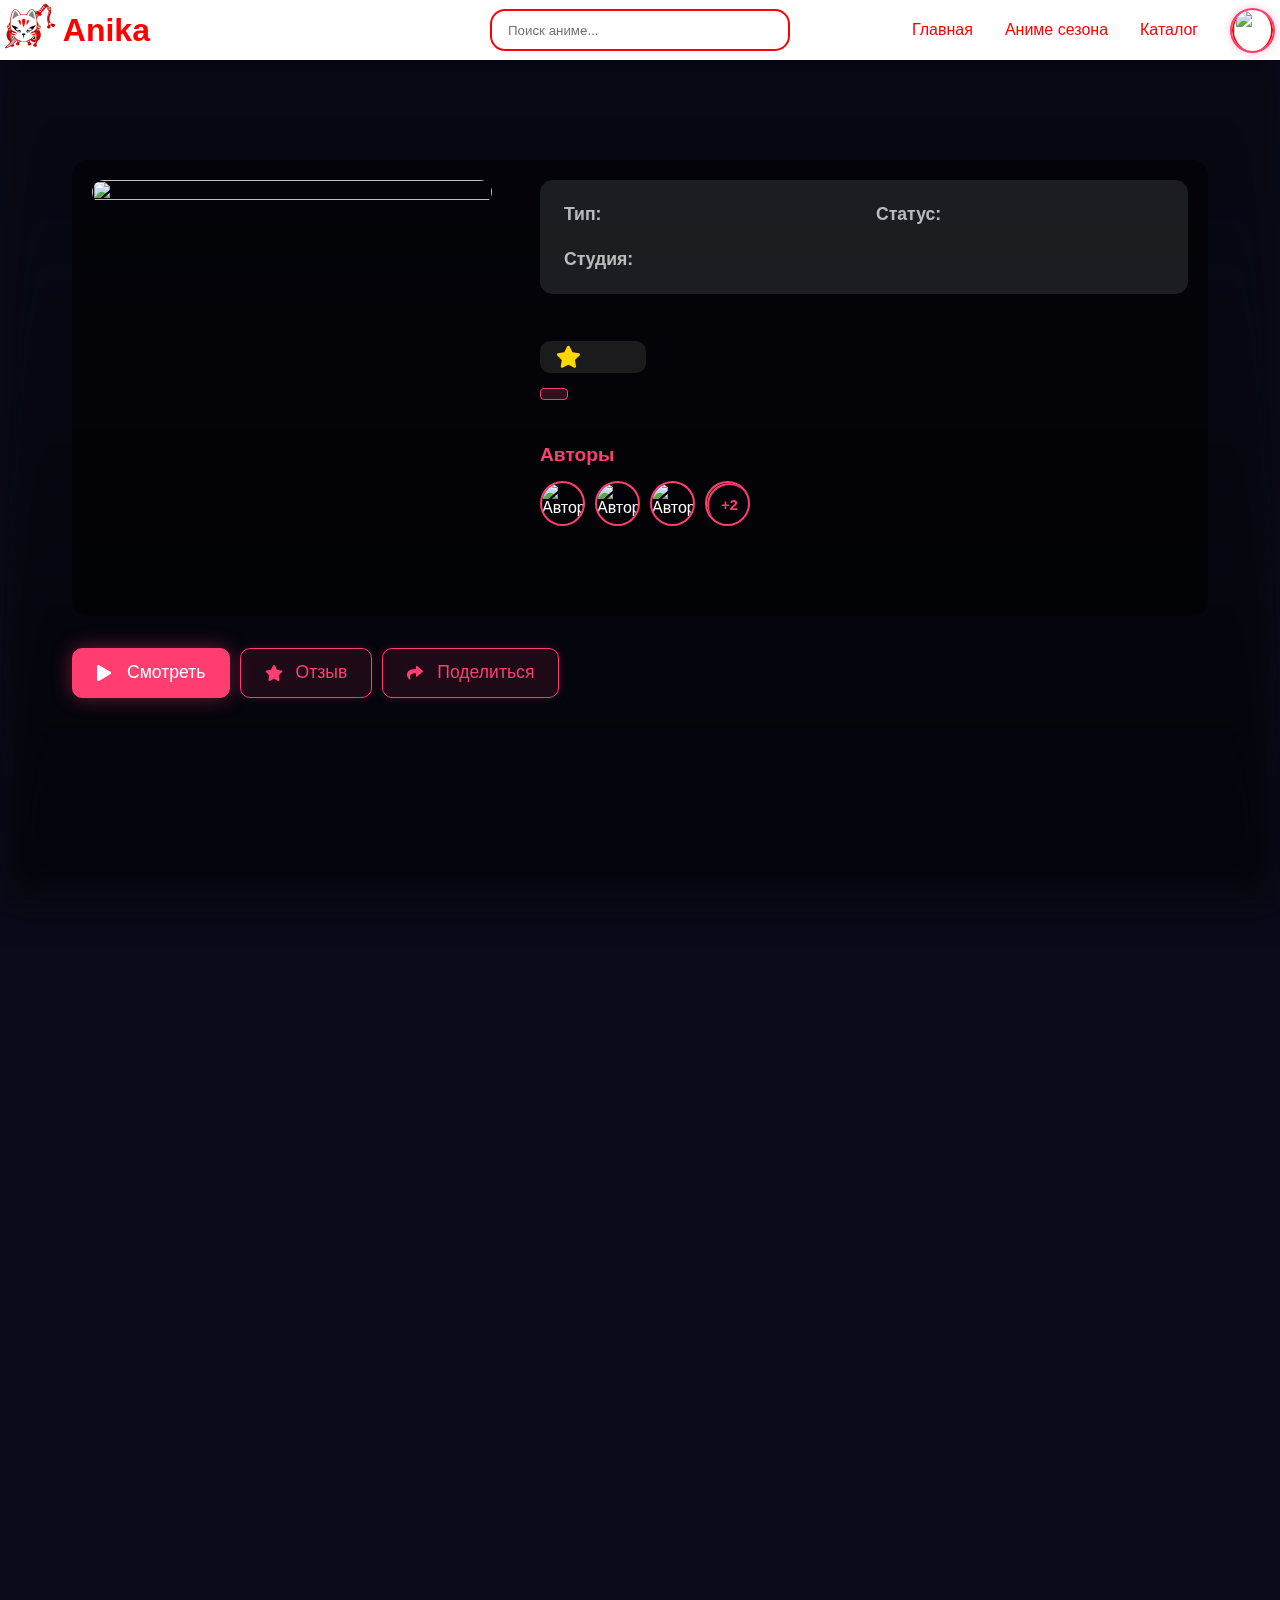
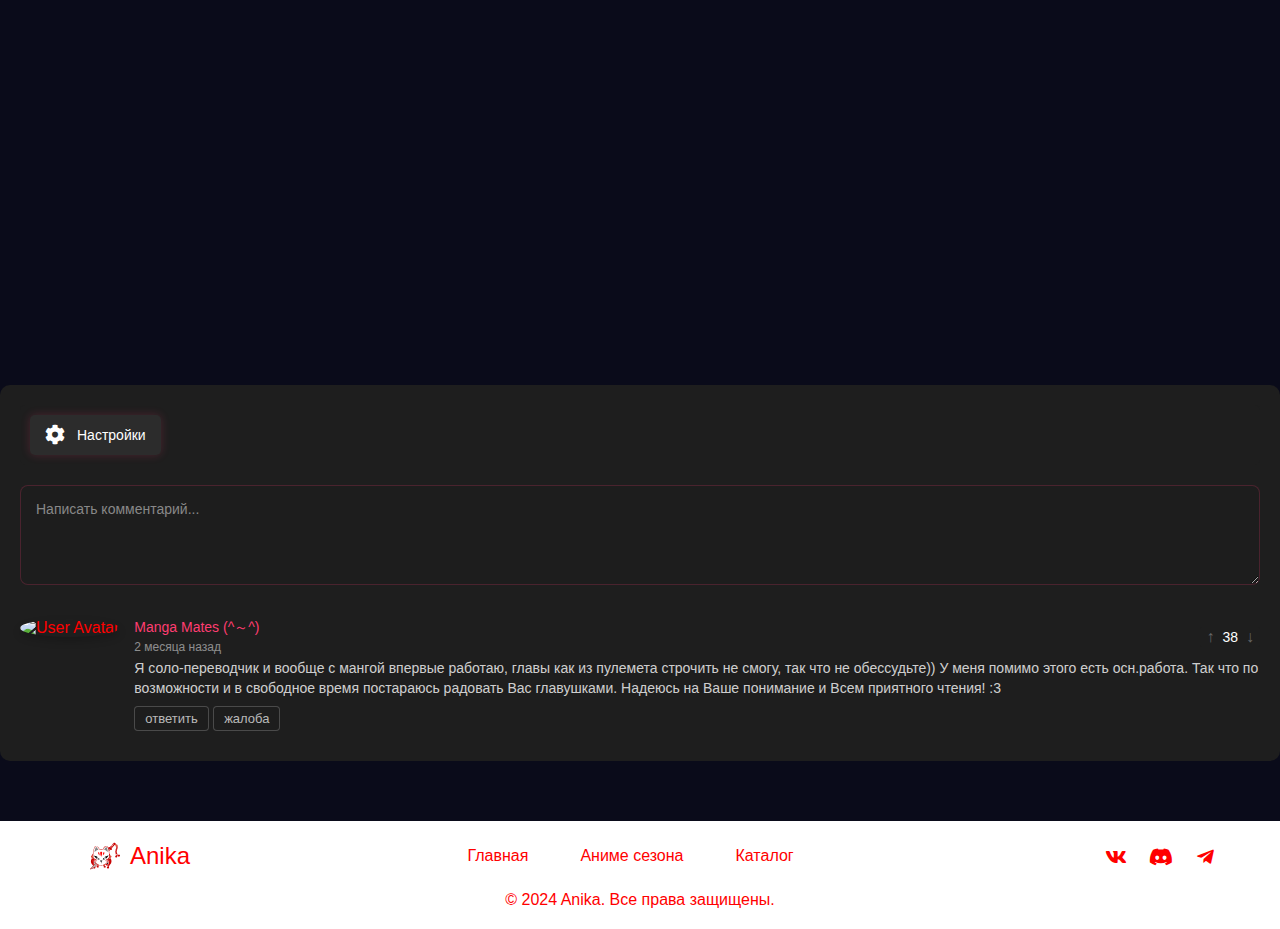
==== commit 53ff1a03: "24.01" ====
--- a/player.html
+++ b/player.html
@@ -14,8 +14,8 @@
     <header>
         <div class="header-content">
             <div class="logo">
-                <img src="/src/img/logo.svg" alt="Логотип">
-                Anika
+                <a href="index.html"><img src="/src/img/logo.svg" alt="Логотип"></a>
+                <a href="index.html" style="all:unset; cursor: pointer;">Anika</a>
             </div>
             <div class="search-container">
                 <input type="text" placeholder="Поиск аниме..." class="search-input">
@@ -62,58 +62,73 @@
         <div class="content-container">
             <div class="anime-details">
                 <div class="anime-poster">
-                    <img src="src/img/tokyo.jpg" alt="Tokyo Ghoul" class="poster-image">
-                </div>
-            </div>
-
-            <div class="video-info">
-                <h1 class="anime-title">Tokyo Ghoul</h1>
-                <div class="episode-info">
-                    <span class="current-episode">Серия 1</span>
-                    <span class="episode-title">Трагедия</span>
-                </div>
-                <div class="rating-section">
-                    <div class="rating">
-                        <span class="rating-value">4.0</span>
-                    </div>
-                    <div class="tags">
-                    </div>
-                </div>
-                <div class="control-buttons">
-                    <button class="control-btn watching">
-                        <i class="fas fa-play"></i>
-                        Смотреть
-                    </button>
-                    <button class="control-btn review">
-                        <i class="fas fa-star"></i>
-                        Отзыв
-                    </button>
-                    <button class="control-btn share">
-                        <i class="fas fa-share"></i>
-                        Поделиться
-                    </button>
-                </div>
-                <div class="authors-section">
-                    <h2>Авторы</h2>
-                    <div class="authors-list">
-                        <div class="author">
-                            <img src="src/img/author1.jpg" alt="Автор 1" class="author-avatar">
-                        </div>
-                        <div class="author">
-                            <img src="src/img/author2.jpg" alt="Автор 2" class="author-avatar">
-                        </div>
-                        <div class="author">
-                            <img src="src/img/author3.jpg" alt="Автор 3" class="author-avatar">
-                        </div>
-                        <div class="author">
-                            <div class="author-more">+2</div>
-                        </div>
-                    </div>
-                </div>
+                    <img src="" alt="" class="poster-image">
+                </div>
+                <div class="anime-info">
+                    <h1 class="anime-title"></h1>
+                    <div class="anime-meta">
+                        <div class="meta-item">
+                            <span class="meta-label">Тип:</span>
+                            <span class="anime-type"></span>
+                        </div>
+                        <div class="meta-item">
+                            <span class="meta-label">Статус:</span>
+                            <span class="anime-status"></span>
+                        </div>
+                        <div class="meta-item">
+                            <span class="meta-label">Студия:</span>
+                            <span class="anime-studio"></span>
+                        </div>
+                    </div>
+                    <div class="rating-section">
+                        <div class="rating">
+                            <i class="fas fa-star"></i>
+                            <span class="rating-value"></span>
+                        </div>
+                    </div>
+                    <div class="anime-genres"></div>
+                    <div class="authors-section">
+                        <h2>Авторы</h2>
+                        <div class="authors-list">
+                            <div class="author">
+                                <img src="src/img/author1.jpg" alt="Автор 1" class="author-avatar">
+                            </div>
+                            <div class="author">
+                                <img src="src/img/author2.jpg" alt="Автор 2" class="author-avatar">
+                            </div>
+                            <div class="author">
+                                <img src="src/img/author3.jpg" alt="Автор 3" class="author-avatar">
+                            </div>
+                            <div class="author">
+                                <div class="author-more">+2</div>
+                            </div>
+                        </div>
+                    </div>
+                    <div class="anime-description"></div>
+                </div>
+            </div>
+
+            <div class="control-buttons">
+                <button class="control-btn watching">
+                    <i class="fas fa-play"></i>
+                    Смотреть
+                </button>
+                <button class="control-btn review">
+                    <i class="fas fa-star"></i>
+                    Отзыв
+                </button>
+                <button class="control-btn share">
+                    <i class="fas fa-share"></i>
+                    Поделиться
+                </button>
             </div>
         </div>
 
         <div class="player-container">
+            <div class="episode-info">
+                <span class="current-episode">Серия 1</span>
+                <span class="episode-title"></span>
+            </div>
             <div class="player-wrapper">
                 <div class="video-player">
                     <video id="anime-player" controls>
@@ -122,6 +137,97 @@
                     </video>
                 </div>
             </div>
+            <div class="episode-controls">
+                <button class="episode-nav prev-episode" aria-label="Предыдущий эпизод">
+                    <i class="fas fa-step-backward"></i>
+                    <span>Предыдущий эпизод</span>
+                </button>
+                
+                <div class="episode-info">
+                    <button class="episode-list-toggle">
+                        <i class="fas fa-list"></i>
+                        Список эпизодов
+                    </button>
+                    <div class="episode-list">
+                        <div class="episode-list-header">
+                            <h3>Список эпизодов</h3>
+                            <button class="close-list">
+                                <i class="fas fa-times"></i>
+                            </button>
+                        </div>
+                        <div class="episodes-grid">
+                            <!-- Эпизоды будут добавляться через JavaScript -->
+                        </div>
+                    </div>
+                </div>
+                
+                <button class="episode-nav next-episode" aria-label="Следующий эпизод">
+                    <span>Следующий эпизод</span>
+                    <i class="fas fa-step-forward"></i>
+                </button>
+            </div>
+            
+            <div class="episode-list-overlay"></div>
+        </div>
+        
+        <div class="comments-section">
+            <div class="comments-header">
+                <div class="comments-nav">
+                    <div class="dropdown">
+                        <button class="control-btn settings-toggle">
+                            <i class="fas fa-cog"></i>
+                            Настройки
+                        </button>
+                        <div class="dropdown-menu settings-menu">
+                            <button class="settings-button" id="hide-spoilers">
+                                <i class="fas fa-eye-slash icon-default"></i>
+                                <i class="fas fa-eye icon-active"></i>
+                                <span>Скрывать спойлеры к новым сериям</span>
+                            </button>
+                            <button class="settings-button" id="notify-replies">
+                                <i class="fas fa-bell-slash icon-default"></i>
+                                <i class="fas fa-bell icon-active"></i>
+                                <span>Уведомлять об ответах на комментарии</span>
+                            </button>
+                            <button class="settings-button" id="hide-low-rating">
+                                <i class="fas fa-filter icon-default"></i>
+                                <i class="fas fa-filter-circle-xmark icon-active"></i>
+                                <span>Скрывать комментарии с низким рейтингом</span>
+                            </button>
+                        </div>
+                    </div>
+                </div>
+            </div>
+            
+            <div class="comment-form">
+                <textarea class="comment-input" placeholder="Написать комментарий..."></textarea>
+            </div>
+            
+            <div class="comments-list">
+                <div class="comment">
+                    <div class="comment-header">
+                        <img src="" alt="User Avatar" class="comment-avatar">
+                        <div class="comment-info">
+                            <div class="comment-author">Manga Mates (^～^)</div>
+                            <div class="comment-date">2 месяца назад</div>
+                        </div>
+                        <div class="comment-rating">
+                            <button class="rating-button up-vote">↑</button>
+                            <span class="rating-up">38</span>
+                            <button class="rating-button down-vote">↓</button>
+                        </div>
+                    </div>
+                    <div class="comment-content">
+                        Я соло-переводчик и вообще с мангой впервые работаю, главы как из пулемета строчить не смогу, так что не обессудьте))
+                        У меня помимо этого есть осн.работа. Так что по возможности и в свободное время постараюсь радовать Вас главушками.
+                        Надеюсь на Ваше понимание и Всем приятного чтения! :3
+                    </div>
+                    <div class="comment-actions">
+                        <button class="comment-action">ответить</button>
+                        <button class="comment-action">жалоба</button>
+                    </div>
+                </div>
+            </div>
         </div>
     </main>
 
@@ -131,23 +237,22 @@
                 <img src="src/img/logo.svg" alt="Anika Logo">
                 Anika
             </div>
-            <div class="footer-links">
-                <nav>
-                    <ul>
-                        <li><a href="index.html#anons">Главная</a></li>
-                        <li><a href="index.html#season">Аниме сезона</a></li>
-                        <li><a href="index.html#catalog">Каталог</a></li>
-                    </ul>
-                </nav>
-            </div>
-            <div class="footer-social">
-                <a href="#" aria-label="ВКонтакте"><i class="fab fa-vk"></i></a>
-                <a href="#" aria-label="Discord"><i class="fab fa-discord"></i></a>
-                <a href="#" aria-label="Telegram"><i class="fab fa-telegram-plane"></i></a>
-            </div>
-            <div class="footer-copyright">
-                &copy; 2024 Anika. Все права защищены.
-            </div>
+        <div class="footer-links">
+            <nav>
+                <ul>
+                    <li><a href="#anons">Главная</a></li>
+                    <li><a href="#season">Аниме сезона</a></li>
+                    <li><a href="#catalog">Каталог</a></li>
+                </ul>
+            </nav>
+        </div>
+        <div class="footer-social">
+            <a href="#" aria-label="ВКонтакте"><i class="fab fa-vk"></i></a>
+            <a href="#" aria-label="Discord"><i class="fab fa-discord"></i></a>
+            <a href="#" aria-label="Telegram"><i class="fab fa-telegram-plane"></i></a>
+        </div>
+        <div class="footer-copyright">
+            &copy; 2024 Anika. Все права защищены.
         </div>
     </footer>
 </body>
--- a/src/css/style.css
+++ b/src/css/style.css
@@ -485,10 +485,7 @@
 
 .tooltip {
     display: none;
-    position: absolute; 
-    top: 50%; 
-    left: 105%; 
-    transform: translateY(-50%); 
+    position: absolute;
     background-color: #f9f9f9;
     color: #333;
     padding: 20px;
@@ -499,9 +496,10 @@
     transition: all 0.3s ease;
     font-size: 14px;
 }
+
 .anime-card:hover .tooltip {
     display: flex;
-    flex-direction: row;
+    flex-direction: column;
 }
 
 .tooltip-header {
@@ -511,6 +509,26 @@
     font-size: 16px;
     margin-bottom: 10px;
 }
+
+/* Темная тема для тултипов */
+.dark-theme .tooltip {
+    background: #1e1e1e;
+    color: #fff;
+    border: 1px solid rgba(255, 255, 255, 0.1);
+}
+
+/* Адаптивность для тултипов */
+@media (max-width: 768px) {
+    .tooltip {
+        width: 280px;
+        font-size: 12px;
+    }
+    
+    .tooltip-header {
+        font-size: 14px;
+    }
+}
+
 .tooltip.tooltip-left {
     left: auto;
     right: 100%;
@@ -532,7 +550,6 @@
 }
 
 .tags {
-    margin-top: 10px;
     display: flex;
     flex-direction: row;
 }
@@ -553,7 +570,6 @@
 }
 
 .rating {
-    margin-left: 10px;
     font-size: 14px;
 }
 
--- a/src/css/player.css
+++ b/src/css/player.css
@@ -12,20 +12,20 @@
     display: flex;
     flex-direction: column;
     gap: 30px;
+    margin-bottom: 0;
+    padding-bottom: 30px;
 }
 
 .background-image {
-    position: absolute;
+    position: fixed;
     top: 0;
     left: 0;
     right: 0;
-    height: 90vh;
-    background-image: url(../img/dandan.jpeg);
-    background-position: center center;
-    background-repeat: no-repeat;
+    height: 100vh;
     background-size: cover;
-    z-index: 1;
-    filter: brightness(0.7) blur(3px);
+    background-position: center;
+    filter: blur(20px) brightness(0.3);
+    z-index: 0;
 }
 
 .background-image::after {
@@ -40,37 +40,267 @@
 
 .content-container {
     position: relative;
+    z-index: 1;
+    padding: 2rem;
+    max-width: 1280px;
+    margin: 0 auto;
+    width: 100%;
+    box-sizing: border-box;
     min-height: 100vh;
+    display: flex;
+    flex-direction: column;
+    padding-top: 100px;
+}
+
+.player-container {
+    width: 100%;
+    max-width: 1280px;
     margin: 0 auto;
-    padding: 100px 20px;
-    display: grid;
-    grid-template-columns: minmax(350px, 450px) 1fr;
-    gap: 40px;
-    z-index: 2;
-    overflow: hidden;
-    max-width: 1400px;
-    width: 100%;
-    box-sizing: border-box;
-}
-
-.player-container {
     position: relative;
-    padding: 0;
-    background: transparent;
-    z-index: 2;
-    margin: 0 auto;
-    max-width: 1200px;
-    width: 100%;
-    grid-column: 1 / -1;
+    margin-bottom: 20px;
+    border-radius: 0;
+    overflow: visible;
+    z-index: 5;
+    margin-top: 20px;
+}
+
+.player-wrapper {
+    margin-bottom: 0;
 }
 
 #anime-player {
     position: relative;
     width: 100%;
-    border-radius: 15px;
+    border-radius: 0;
     overflow: hidden;
 }
 
+.video-player {
+    width: 100%;
+    background: #000;
+    position: relative;
+    aspect-ratio: 16/9;
+    border-radius: 0;
+    overflow: hidden;
+    z-index: 1;
+}
+
+.video-player video {
+    width: 100%;
+    height: 100%;
+    border-radius: 0;
+}
+
+.episode-info {
+    display: flex;
+    align-items: center;
+    gap: 15px;
+    padding: 20px 25px;
+    background: #1e1e1e;
+    border-radius: 10px 10px 0 0;
+    margin-bottom: 0;
+}
+
+.current-episode {
+    font-size: 1.5rem;
+    font-weight: 600;
+    color: #ff3d71;
+}
+
+.episode-title {
+    font-size: 1.3rem;
+    color: rgba(255, 255, 255, 0.9);
+}
+
+.episode-controls {
+    display: flex;
+    justify-content: space-between;
+    align-items: center;
+    padding: 20px 25px;
+    background: #1e1e1e;
+    border-radius: 0 0 10px 10px;
+    position: relative;
+    z-index: 100;
+}
+
+.episode-nav {
+    display: flex;
+    align-items: center;
+    gap: 10px;
+    padding: 8px 16px;
+    border: none;
+    background: rgba(255, 61, 113, 0.1);
+    color: #ff3d71;
+    border-radius: 8px;
+    cursor: pointer;
+    transition: all 0.3s ease;
+}
+
+.episode-nav:hover {
+    background: rgba(255, 61, 113, 0.2);
+}
+
+.episode-nav:disabled {
+    background: rgba(255, 255, 255, 0.1);
+    color: rgba(255, 255, 255, 0.4);
+    cursor: not-allowed;
+}
+
+.episode-list {
+    display: none;
+    position: absolute;
+    top: 100%;
+    left: 50%;
+    transform: translateX(-50%);
+    background: rgba(30, 30, 30, 0.95);
+    border-radius: 12px;
+    padding: 20px;
+    box-shadow: 0 4px 20px rgba(0, 0, 0, 0.5);
+    z-index: 1000;
+    width: 500px;
+    border: 1px solid rgba(255, 61, 113, 0.2);
+    backdrop-filter: blur(10px);
+    margin-top: 10px;
+}
+
+.episode-list::before {
+    content: '';
+    position: absolute;
+    top: -8px;
+    left: 50%;
+    transform: translateX(-50%) rotate(45deg);
+    width: 16px;
+    height: 16px;
+    background: rgba(30, 30, 30, 0.95);
+    border-left: 1px solid rgba(255, 61, 113, 0.2);
+    border-top: 1px solid rgba(255, 61, 113, 0.2);
+}
+
+.episode-list.active {
+    display: block;
+}
+
+.episode-list-container {
+    position: relative;
+    z-index: 1000;
+    display: block;
+}
+
+.episodes-grid {
+    display: grid;
+    grid-template-columns: repeat(4, 1fr);
+    gap: 10px;
+    max-height: 400px;
+    overflow-y: auto;
+    padding-right: 10px;
+}
+
+.episode-item {
+    display: flex;
+    flex-direction: column;
+    align-items: center;
+    justify-content: center;
+    padding: 12px 15px;
+    background: rgba(255, 255, 255, 0.1);
+    border-radius: 8px;
+    cursor: pointer;
+    transition: all 0.3s ease;
+    color: #fff;
+    text-align: center;
+}
+
+.episode-item:hover {
+    background: rgba(255, 61, 113, 0.2);
+}
+
+.episode-item.active {
+    background: rgba(255, 61, 113, 0.3);
+    border: 1px solid rgba(255, 61, 113, 0.5);
+}
+
+.episode-number {
+    font-weight: 600;
+    color: #ff3d71;
+    margin-right: 10px;
+}
+
+@keyframes fadeIn {
+    from {
+        opacity: 0;
+        transform: translateY(-10px);
+    }
+    to {
+        opacity: 1;
+        transform: translateY(0);
+    }
+}
+
+/* Адаптивность */
+@media (max-width: 768px) {
+    .episode-controls {
+        flex-direction: column;
+        gap: 1rem;
+        align-items: center;
+    }
+
+    .episode-info {
+        width: 100%;
+    }
+
+    .episode-list-toggle {
+        width: 100%;
+        justify-content: center;
+    }
+
+    .episode-list {
+        width: calc(100vw - 40px);
+        max-height: 80vh;
+        overflow-y: auto;
+    }
+
+    .episode-nav span {
+        display: none;
+    }
+
+    .current-episode {
+        font-size: 1.3rem;
+    }
+
+    .episode-title {
+        font-size: 1.1rem;
+    }
+}
+
+@media (max-width: 768px) {
+    .episode-list {
+        width: 95%;
+        max-height: 90vh;
+    }
+    
+    .episodes-grid {
+        max-height: calc(90vh - 100px);
+    }
+    
+    .episode-item {
+        padding: 10px;
+    }
+}
+
+.container-btn{
+    display: flex;
+    justify-content: center;
+    align-items: center;
+}
+.container-btn button{
+    width: 150px;
+    border-radius: 10px;
+    height: 30px;
+}
+.btn-swap-episode{
+    width: 100%;
+    display: flex;
+    justify-content: space-between;
+}
 #player iframe {
     position: absolute;
     top: 0;
@@ -87,49 +317,162 @@
 }
 
 .video-info {
-    padding: 30px;
+    padding: 20px;
     border-radius: 15px;
     display: flex;
     flex-direction: column;
-    gap: 25px;
+    gap: 15px;
+    max-width: 1280px;
+    margin: 0 auto;
+    width: 100%;
+    box-sizing: border-box;
+}
+
+.anime-details {
+    display: flex;
+    gap: 3rem;
+    margin-bottom: 2rem;
+    position: relative;
+    z-index: 1;
+    background: rgba(0, 0, 0, 0.5);
+    padding: 3rem;
+    border-radius: 1.5rem;
+    backdrop-filter: blur(10px);
+    height: calc(100vh - 2rem);
+    align-items: flex-start;
+}
+
+.anime-poster {
+    flex: 0 0 400px;
+    display: flex;
+    flex-direction: column;
+    gap: 1.5rem;
+}
+
+.poster-wrapper {
+    width: 100%;
+    height: 600px;
+    border-radius: 12px;
+    overflow: hidden;
+    box-shadow: 0 4px 12px rgba(0, 0, 0, 0.3);
+}
+
+.poster-image {
+    width: 100%;
+    height: 100%;
+    object-fit: cover;
+    border-radius: 8px;
+}
+
+.anime-info {
+    flex: 1;
+    color: #fff;
+    display: flex;
+    flex-direction: column;
 }
 
 .anime-title {
-    font-size: 3.5rem;
-    font-weight: 700;
-    color: #ff3d71;
-    margin-bottom: 0;
-    text-shadow: 0 0 20px rgba(255, 61, 113, 0.3);
-    letter-spacing: 1px;
-}
-
-.episode-info {
-    display: flex;
-    gap: 15px;
-    align-items: center;
-    color: rgba(255, 255, 255, 0.9);
-    margin-bottom: 0;
-    font-size: 1.2rem;
+    font-size: 3rem;
+    margin: 0;
+    text-shadow: 2px 2px 4px rgba(0, 0, 0, 0.5);
+    color: #ff3d71;
+    line-height: 1.2;
+}
+
+.anime-meta {
+    display: grid;
+    grid-template-columns: repeat(auto-fit, minmax(250px, 1fr));
+    gap: 1.5rem;
+    margin-bottom: 2rem;
+    background: rgba(255, 255, 255, 0.1);
+    padding: 1.5rem;
+    border-radius: 0.8rem;
+}
+
+.meta-item {
+    display: flex;
+    gap: 0.8rem;
+    font-size: 1.1rem;
+}
+
+.meta-label {
+    color: rgba(255, 255, 255, 0.7);
+    font-weight: bold;
 }
 
 .rating-section {
-    display: flex;
-    align-items: center;
-    gap: 30px;
+    margin: 15px 0;
 }
 
 .rating {
-    display: flex;
-    align-items: center;
-    gap: 8px;
-    font-size: 1.3rem;
-    color: #ff3d71;
-    text-shadow: none;
+    display: inline-flex;
+    align-items: center;
+    padding: 8px 16px;
+    background: rgba(255, 255, 255, 0.1);
+    border-radius: 10px;
+    backdrop-filter: blur(10px);
+    height: 32px;
+}
+
+.rating i {
+    color: #FFD700;
+    margin-right: 10px;
+    font-size: 22px;
+    line-height: 1;
+    display: flex;
+    align-items: center;
 }
 
 .rating-value {
-    font-weight: 700;
-    color: #ff3d71;
+    width: 40px;
+    height: 40px;
+    display: flex;
+    align-items: center;
+    justify-content: center;
+    border-radius: 50%;
+    color: rgba(255, 255, 255, 0.8);
+    font-size: 16px;
+    transition: all 0.3s ease;
+}
+
+.anime-genres {
+    margin-bottom: 1.5rem;
+    display: flex;
+    flex-wrap: wrap;
+    gap: 0.5rem;
+}
+
+.genre-tag {
+    display: inline-block;
+    padding: 0.3rem 0.8rem;
+    background: rgba(255, 61, 113, 0.2);
+    border: 1px solid #ff3d71;
+    border-radius: 4px;
+    font-size: 0.9rem;
+    color: #ff3d71;
+}
+
+/* Адаптивность */
+@media (max-width: 768px) {
+    .anime-details {
+        flex-direction: column;
+        padding: 1rem;
+    }
+
+    .anime-poster {
+        flex: none;
+        max-width: 250px;
+        margin: 0 auto;
+    }
+
+    .anime-title {
+        font-size: 2rem;
+        text-align: center;
+    }
+
+    .anime-meta {
+        grid-template-columns: 1fr;
+    }
 }
 
 .studio-info {
@@ -142,29 +485,20 @@
     border-radius: 20px;
 }
 
-.episodes-info {
-    font-size: 1.1rem;
-    color: #ff3d71;
-    font-weight: 500;
-    padding: 6px 16px;
-    background: rgba(255, 61, 113, 0.15);
-    border: 1px solid #ff3d71;
-    border-radius: 20px;
-}
-
 .control-buttons {
     display: flex;
     gap: 10px;
+    width: 100%;
 }
 
 .control-btn {
     display: flex;
     align-items: center;
     gap: 6px;
-    padding: 8px 16px;
+    padding: 12px 24px;
     border: 1px solid #ff3d71;
     border-radius: 10px;
-    font-size: 0.9rem;
+    font-size: 1.1rem;
     font-weight: 500;
     cursor: pointer;
     transition: all 0.3s ease;
@@ -175,6 +509,8 @@
 
 .control-btn i {
     font-size: 1rem;
+    display: flex;
+    align-items: center;
 }
 
 .control-btn:hover {
@@ -197,13 +533,13 @@
     background: transparent;
     border-radius: 15px;
     padding: 0;
-    margin-top: 25px;
+    margin: 20px 0;
 }
 
 .authors-section h2 {
     color: #ff3d71;
-    font-size: 1.5rem;
-    margin-bottom: 20px;
+    font-size: 1.2rem;
+    margin-bottom: 15px;
     font-weight: 600;
     text-shadow: none;
 }
@@ -220,6 +556,12 @@
     border-radius: 50%;
     overflow: hidden;
     border: 2px solid #ff3d71;
+    transition: all 0.3s ease;
+}
+
+.author:hover {
+    transform: scale(1.1);
+    box-shadow: 0 0 15px rgba(255, 61, 113, 0.4);
 }
 
 .author-avatar {
@@ -229,8 +571,8 @@
 }
 
 .author-more {
-    width: 100%;
-    height: 100%;
+    width: 45px;
+    height: 45px;
     display: flex;
     align-items: center;
     justify-content: center;
@@ -239,6 +581,13 @@
     color: #ff3d71;
     font-weight: 600;
     font-size: 0.9rem;
+    border-radius: 50%;
+    transition: all 0.3s ease;
+}
+
+.author-more:hover {
+    background: rgba(255, 61, 113, 0.1);
+    transform: scale(1.1);
 }
 
 .anime-poster {
@@ -269,76 +618,14 @@
     font-weight: 500;
 }
 
-footer {
-    margin-top: 60px;
-    padding: 20px 0;
-    background-color: #ffffff;
-    color: #ff0000;
-    width: 100%;
-}
-
-.footer-container {
-    max-width: 1200px;
-    margin: 0 auto;
-    padding: 0 20px;
-    display: flex;
+.tags {
+    display: flex;
+    gap: 12px;
     flex-wrap: wrap;
-    justify-content: space-between;
-    align-items: center;
-}
-
-.footer-logo {
-    display: flex;
-    align-items: center;
-    font-size: 1.5rem;
-    margin-left: 30px;
-}
-
-.footer-logo img {
-    width: 30px;
-    height: 30px;
-    margin-right: 10px;
-}
-
-.footer-links ul {
-    list-style: none;
-    padding: 0;
-    margin: 0;
-    display: flex;
-    flex-wrap: wrap;
-}
-
-.footer-links nav ul li {
-    margin-right: 20px;
-}
-
-.footer-links nav ul li a {
-    color: #ff0000;
-    text-decoration: none;
-}
-
-.footer-social a {
-    color: #ff0000;
-    font-size: 1.2rem;
-    margin-left: 10px;
-    text-decoration: none;
-}
-
-.footer-social a i {
-    width: 30px;
-    height: 30px;
-    display: inline-flex;
-    align-items: center;
-    justify-content: center;
-}
-
-.footer-copyright {
-    width: 100%;
-    text-align: center;
-    margin-top: 20px;
-    color: #ff0000;
-}
-
+    align-items: center;
+}
+
+/* Медиа-запросы */
 @media screen and (min-width: 1440px) {
     .content-container {
         max-width: 1400px;
@@ -350,24 +637,23 @@
 }
 
 @media screen and (max-width: 1439px) {
-    .content-container {
+    .content-container,
+    .player-container,
+    .video-info,
+    .comments-section {
         max-width: 1200px;
-    }
-    .player-container {
-        width: 90%;
-        max-width: 1200px;
+        width: calc(100% - 40px);
     }
 }
 
 @media screen and (max-width: 1024px) {
-    .content-container {
-        grid-template-columns: 1fr;
-        gap: 20px;
-        margin: 100px auto 40px;
+    .content-container,
+    .player-container,
+    .video-info,
+    .comments-section {
+        max-width: 900px;
+        width: calc(100% - 30px);
         padding: 15px;
-        max-width: 900px;
-        box-sizing: border-box;
-        width: 100%;
     }
     
     .player-container {
@@ -410,17 +696,18 @@
     
     .player-container {
         width: 100%;
-        order: -1;
         max-width: 900px;
         margin: 0 auto;
     }
 }
 
 @media screen and (max-width: 768px) {
-    .content-container {
-        margin: 100px auto 40px;
+    .content-container,
+    .player-container,
+    .video-info,
+    .comments-section {
+        width: calc(100% - 20px);
         padding: 10px;
-        gap: 20px;
     }
     
     .player-container {
@@ -540,27 +827,6 @@
     font-weight: 600;
 }
 
-.tag.episodes-tag {
-    background: rgba(255, 61, 113, 0.15);
-    border-color: #ff3d71;
-    color: #ff3d71;
-    font-weight: 500;
-}
-
-.tags {
-    display: flex;
-    gap: 12px;
-    flex-wrap: wrap;
-    align-items: center;
-}
-
-.genres-container {
-    display: flex;
-    gap: 12px;
-    flex-wrap: wrap;
-    align-items: center;
-}
-
 .tag {
     padding: 6px 16px;
     background: rgba(255, 61, 113, 0.1);
@@ -573,4 +839,1375 @@
     pointer-events: none;
 }
 
-.control-buttons {+.info {
+    display: inline-block;
+    padding: 6px 16px;
+    background: rgba(255, 61, 113, 0.2);
+    border: 1px solid #ff3d71;
+    border-radius: 20px;
+    color: #ff3d71;
+    font-size: 0.9rem;
+    font-weight: 500;
+    margin: 10px 0;
+}
+
+.profile_account {
+    position: relative;
+}
+
+.profile-button {
+    width: 45px;
+    height: 45px;
+    border-radius: 50%;
+    border: 2px solid #ff3d71;
+    background: none;
+    cursor: pointer;
+    overflow: hidden;
+    padding: 0;
+    transition: all 0.3s ease;
+    box-shadow: 0 0 8px rgba(255, 61, 113, 0.3);
+    display: flex;
+    align-items: center;
+    justify-content: center;
+}
+
+.profile-button:hover {
+    transform: scale(1.05);
+    border-color: #ff3d71;
+    box-shadow: 0 0 12px rgba(255, 61, 113, 0.4);
+}
+
+.profile-button img {
+    width: 110%;
+    height: 110%;
+    object-fit: cover;
+    border-radius: 50%;
+}
+
+.account_dropdown {
+    display: none;
+    position: absolute;
+    right: 0;
+    top: 50px;
+    width: 200px;
+    background: #1e1e1e;
+    border: 1px solid rgba(255, 61, 113, 0.2);
+    border-radius: 10px;
+    box-shadow: 0 4px 20px rgba(0, 0, 0, 0.3);
+    z-index: 1000;
+    animation: fadeIn 0.3s;
+}
+
+.account_dropdown.active {
+    display: block;
+}
+
+@keyframes fadeIn {
+    from {
+        opacity: 0;
+        transform: translateY(-10px);
+    }
+    to {
+        opacity: 1;
+        transform: translateY(0);
+    }
+}
+
+.account-item {
+    display: flex;
+    align-items: center;
+    padding: 10px 15px;
+    transition: all 0.3s ease;
+}
+
+.account-item:hover {
+    background-color: rgba(255, 61, 113, 0.1);
+    border-radius: 8px;
+}
+
+.account-item i {
+    margin-right: 12px;
+    color: #ff3d71;
+}
+
+.account-item button {
+    background: none;
+    border: none;
+    color: #fff;
+    font-size: 16px;
+    cursor: pointer;
+    transition: all 0.3s ease;
+    width: 100%;
+    text-align: left;
+}
+
+.account-item button:hover {
+    color: #ff3d71;
+}
+
+/* Светлая тема */
+body:not(.dark-theme) .account_dropdown {
+    background: #fff;
+    border: 1px solid rgba(255, 61, 113, 0.2);
+}
+
+body:not(.dark-theme) .account-item button {
+    color: #333;
+}
+
+body:not(.dark-theme) .account-item:hover {
+    background-color: rgba(255, 61, 113, 0.1);
+}
+
+body:not(.dark-theme) .account-item i {
+    color: #ff3d71;
+}
+
+/* Темная тема */
+.dark-theme .account_dropdown {
+    background: #1e1e1e;
+    border: 1px solid rgba(255, 61, 113, 0.2);
+}
+
+.dark-theme .account-item button {
+    color: #fff;
+}
+
+.dark-theme .account-item:hover {
+    background-color: rgba(255, 61, 113, 0.1);
+}
+
+.dark-theme .account-item i {
+    color: #ff3d71;
+}
+
+.settings_account {
+    position: relative;
+}
+
+.settings-button {
+    display: flex;
+    align-items: center;
+    gap: 12px;
+    width: 100%;
+    padding: 12px 15px;
+    background: transparent;
+    border: none;
+    color: #fff;
+    font-size: 14px;
+    cursor: pointer;
+    transition: all 0.3s ease;
+    position: relative;
+    overflow: hidden;
+}
+
+.settings-button i {
+    color: #ff3d71;
+    width: 16px;
+    text-align: center;
+    transition: all 0.3s ease;
+}
+
+.settings-button.active {
+    background: rgba(255, 61, 113, 0.1);
+    color: #ff3d71;
+}
+
+.settings-button.active::before {
+    content: '';
+    position: absolute;
+    left: 0;
+    top: 0;
+    width: 3px;
+    height: 100%;
+    background: #ff3d71;
+}
+
+.settings-button:hover {
+    background: rgba(255, 61, 113, 0.1);
+    color: #ff3d71;
+}
+
+.settings-button:hover i {
+    transform: scale(1.2);
+}
+
+/* Скрываем неактивные иконки */
+.settings-button .icon-active {
+    display: none;
+}
+
+.settings-button.active .icon-default {
+    display: none;
+}
+
+.settings-button.active .icon-active {
+    display: inline-block;
+}
+
+/* Темная тема */
+.dark-theme .settings-button {
+    color: #fff;
+}
+
+.dark-theme .settings-button:hover,
+.dark-theme .settings-button.active {
+    color: #ff3d71;
+}
+
+.settings_dropdown {
+    display: none;
+    position: absolute;
+    right: 0;
+    top: 50px;
+    width: 200px;
+    background-color: white;
+    border: 1px solid #ccc;
+    border-radius: 5px;
+    box-shadow: 0 2px 10px rgba(0, 0, 0, 0.1);
+    z-index: 1000;
+    animation: fadeIn 0.3s;
+}
+
+.settings_dropdown.active {
+    display: block;
+}
+
+.settings-item {
+    display: flex;
+    align-items: center;
+    padding: 10px 15px;
+    transition: all 0.3s ease;
+}
+
+.settings-item:hover {
+    background-color: rgba(255, 61, 113, 0.1);
+    border-radius: 8px;
+}
+
+.settings-item i {
+    margin-right: 12px;
+    color: #ff3d71;
+}
+
+.settings-icon {
+    width: 24px;
+    height: 24px;
+    display: flex;
+    align-items: center;
+    justify-content: center;
+    margin-right: 12px;
+    color: #ff3d71;
+}
+
+.settings-item button {
+    background: none;
+    border: none;
+    color: #333;
+    font-size: 16px;
+    cursor: pointer;
+    transition: all 0.3s ease;
+    width: 100%;
+    text-align: left;
+}
+
+.settings-item button:hover {
+    color: #ff3d71;
+}
+
+/* Темная тема для меню настроек */
+.dark-theme .settings_dropdown {
+    background: rgba(20, 20, 35, 0.95);
+    border: 1px solid rgba(255, 61, 113, 0.2);
+}
+
+.dark-theme .settings-item button {
+    color: #fff;
+}
+
+.dark-theme .settings-item:hover {
+    background-color: rgba(255, 61, 113, 0.1);
+}
+
+.dark-theme .settings-item i,
+.dark-theme .settings-icon {
+    color: #ff3d71;
+}
+
+.dark-theme .settings-button {
+    color: #ff3d71;
+    border-color: #ff3d71;
+}
+
+footer {
+    background-color: #ffffff;
+    color: #ff0000;
+    padding: 20px 0;
+    margin-top: auto;
+    width: 100%;
+    position: relative;
+    z-index: 2;
+}
+
+.footer-container {
+    display: flex;
+    flex-wrap: wrap;
+    justify-content: space-between;
+    align-items: center;
+    margin: 0 auto;
+    padding: 0 20px;
+    max-width: 1200px;
+    position: relative;
+    z-index: 3;
+}
+
+.footer-logo {
+    display: flex;
+    align-items: center;
+    font-size: 1.5rem;
+    margin-left: 30px;
+}
+
+.footer-logo img {
+    width: 30px;
+    height: 30px;
+    margin-right: 10px;
+}
+
+.footer-links nav ul {
+    list-style: none;
+    padding: 0;
+    margin: 0;
+    display: flex;
+    flex-wrap: wrap;
+}
+
+.footer-links nav ul li {
+    margin-right: 20px;
+}
+
+.footer-links nav ul li a {
+    color: #ff0000;
+    text-decoration: none;
+}
+
+.footer-social a {
+    color: #ff0000;
+    font-size: 1.2rem;
+    margin-left: 10px;
+    text-decoration: none;
+}
+
+.footer-social a i {
+    width: 30px;
+    height: 30px;
+    display: inline-flex;
+    align-items: center;
+    justify-content: center;
+}
+
+.footer-copyright {
+    width: 100%;
+    text-align: center;
+    margin-top: 20px;
+}
+
+/* Темная тема для футера */
+.dark-theme footer {
+    background-color: #1e1e1e;
+    color: #ff0000;
+}
+
+.dark-theme .footer-links nav ul li a,
+.dark-theme .footer-social a {
+    color: #ff0000;
+}
+
+@media screen and (max-width: 768px) {
+    .footer-container {
+        flex-direction: column;
+        text-align: center;
+        align-items: center;
+        padding: 20px;
+    }
+    
+    .footer-logo {
+        margin-bottom: 15px;
+        margin-left: 0;
+    }
+    
+    .footer-links, 
+    .footer-social {
+        margin-bottom: 15px;
+    }
+}
+
+.comments-section {
+    background: #1e1e1e;
+    border-radius: 10px;
+    padding: 20px;
+    margin: 60px auto 30px;
+    max-width: 1280px;
+    width: 100%;
+    position: relative;
+    z-index: 2;
+    box-sizing: border-box;
+}
+
+.comments-header {
+    display: flex;
+    justify-content: flex-start;
+    align-items: center;
+    gap: 20px;
+    margin-bottom: 20px;
+    background: #1e1e1e;
+    padding: 10px;
+    border-radius: 5px;
+}
+
+.comments-nav {
+    display: flex;
+    gap: 10px;
+    align-items: center;
+}
+
+.comments-header .control-btn {
+    background: #2c2c2c;
+    color: #fff;
+    border: none;
+    padding: 8px 15px;
+    font-size: 14px;
+    display: flex;
+    align-items: center;
+    gap: 8px;
+    border-radius: 5px;
+    cursor: pointer;
+}
+
+.comments-header .control-btn:hover {
+    background: #383838;
+}
+
+.comments-header .control-btn.sort-btn {
+    display: none;
+}
+
+.comments-dropdown {
+    display: none;
+    position: absolute;
+    top: 100%;
+    left: 0;
+    background: #1e1e1e;
+    border-radius: 5px;
+    padding: 8px 0;
+    margin-top: 5px;
+    min-width: 120px;
+    box-shadow: 0 4px 12px rgba(0, 0, 0, 0.2);
+    z-index: 1000;
+}
+
+.comments-dropdown.active {
+    display: block;
+}
+
+.comments-dropdown-item {
+    padding: 8px 15px;
+    color: #fff;
+    font-size: 14px;
+    cursor: pointer;
+    transition: background-color 0.2s;
+    display: block;
+    width: 100%;
+    text-align: left;
+    border: none;
+    background: none;
+}
+
+.comments-dropdown-item:hover {
+    background: rgba(255, 255, 255, 0.1);
+}
+
+/* Темная тема */
+.dark-theme .comments-dropdown {
+    background: #1e1e1e;
+    border: 1px solid rgba(255, 61, 113, 0.2);
+}
+
+.comment-form {
+    margin-bottom: 20px;
+}
+
+.comment-input {
+    width: 100%;
+    background: #2c2c2c;
+    border: none;
+    border-radius: 5px;
+    padding: 15px;
+    color: #fff;
+    font-size: 14px;
+    resize: vertical;
+    min-height: 60px;
+}
+
+.comment-input::placeholder {
+    color: #888;
+}
+
+.comments-list {
+    display: flex;
+    flex-direction: column;
+    gap: 15px;
+}
+
+.comment {
+    display: flex;
+    gap: 15px;
+    margin-bottom: 10px;
+    background: transparent;
+    padding: 0;
+    border-radius: 0;
+}
+
+.comment + .comment {
+    margin-left: 105px;
+    padding-left: 20px;
+    border-left: 2px solid rgba(255, 61, 113, 0.2);
+}
+
+.comment .comment {
+    margin-left: 30px !important;
+}
+
+.comment + .comment + .comment {
+    margin-left: 135px;
+}
+
+.comment + .comment + .comment + .comment {
+    margin-left: 165px;
+}
+
+.comment-avatar-block {
+    flex-shrink: 0;
+}
+
+.comment-content-block {
+    flex-grow: 1;
+}
+
+.comment-header {
+    display: flex;
+    align-items: center;
+    gap: 10px;
+    margin-bottom: 5px;
+}
+
+.comment-info {
+    display: flex;
+    flex-direction: column;
+    gap: 3px;
+    flex-grow: 1;
+}
+
+.comment-author {
+    color: #ff3d71;
+    font-size: 14px;
+    font-weight: 500;
+}
+
+.comment-date {
+    color: rgba(255, 255, 255, 0.5);
+    font-size: 12px;
+}
+
+.comment-content {
+    color: rgba(255, 255, 255, 0.8);
+    font-size: 14px;
+    line-height: 1.4;
+    margin-bottom: 8px;
+}
+
+.comment-rating {
+    display: flex;
+    align-items: center;
+    background: #1e1e1e;
+    border-radius: 2px;
+    padding: 2px;
+}
+
+.rating-button {
+    background: none;
+    border: none;
+    color: #666;
+    cursor: pointer;
+    padding: 0 4px;
+    font-size: 16px;
+    transition: color 0.2s ease;
+    line-height: 1;
+}
+
+.rating-button.up-vote:hover {
+    color: #4CAF50;
+}
+
+.rating-button.down-vote:hover {
+    color: #f44336;
+}
+
+.rating-up {
+    font-size: 14px;
+    font-weight: 400;
+    color: #fff;
+    padding: 0 4px;
+    transition: color 0.2s ease;
+}
+
+.rating-up.upvoted {
+    color: #4CAF50;
+}
+
+.rating-up.downvoted {
+    color: #f44336;
+}
+
+/* Удаляем старые стили */
+.rating-arrow,
+.rating-value {
+    display: none;
+}
+
+.comment-action {
+    background: rgba(30, 30, 30, 0.95);
+    border: 1px solid rgba(255, 255, 255, 0.2);
+    border-radius: 4px;
+    color: rgba(255, 255, 255, 0.7);
+    font-size: 13px;
+    cursor: pointer;
+    padding: 4px 10px;
+    transition: all 0.3s ease;
+}
+
+.comment-action:hover {
+    color: #ff3d71;
+    border-color: #ff3d71;
+    background: rgba(255, 61, 113, 0.1);
+}
+
+/* Темная тема */
+.dark-theme .comments-section {
+    background: #1e1e1e;
+}
+
+.dark-theme .comment-input {
+    background: #2c2c2c;
+}
+
+@media screen and (max-width: 768px) {
+    main {
+        padding-bottom: 60px;
+    }
+    
+    .comments-section {
+        width: calc(100% - 20px);
+        margin: 15px auto;
+        padding: 15px;
+    }
+}
+
+.dropdown {
+    position: relative;
+}
+
+.dropdown-toggle {
+    position: relative;
+    padding: 8px 35px 8px 15px;
+    display: inline-flex;
+    align-items: center;
+    gap: 8px;
+    white-space: nowrap;
+    min-width: 120px;
+    width: fit-content;
+}
+
+.dropdown-toggle i {
+    margin-right: 4px;
+}
+
+.dropdown-toggle::after {
+    content: '';
+    position: absolute;
+    right: 12px;
+    top: 50%;
+    transform: translateY(-50%);
+    border-left: 5px solid transparent;
+    border-right: 5px solid transparent;
+    border-top: 5px solid #fff;
+    pointer-events: none;
+    margin-left: auto;
+}
+
+.dropdown-menu {
+    display: none;
+    position: absolute;
+    top: 100%;
+    left: 0;
+    min-width: 200px;
+    background: #1e1e1e;
+    border-radius: 8px;
+    padding: 8px 0;
+    margin-top: 5px;
+    box-shadow: 0 4px 12px rgba(0, 0, 0, 0.2);
+    z-index: 1000;
+    border: 1px solid rgba(255, 61, 113, 0.2);
+}
+
+.dropdown-menu.show {
+    display: block;
+}
+
+.settings-menu {
+    left: 0;
+}
+
+.dropdown-item {
+    display: flex;
+    align-items: center;
+    gap: 10px;
+    width: 100%;
+    padding: 10px 15px;
+    border: none;
+    background: none;
+    color: #fff;
+    font-size: 14px;
+    text-align: left;
+    cursor: pointer;
+    transition: all 0.2s ease;
+}
+
+.dropdown-item i {
+    color: #ff3d71;
+    width: 16px;
+    text-align: center;
+}
+
+.dropdown-item:hover {
+    background: rgba(255, 61, 113, 0.1);
+    color: #ff3d71;
+}
+
+/* Темная тема */
+.dark-theme .dropdown-menu {
+    background: #1e1e1e;
+    border: 1px solid rgba(255, 61, 113, 0.2);
+}
+
+.dark-theme .dropdown-item {
+    color: #fff;
+}
+
+.dark-theme .dropdown-item:hover {
+    background: rgba(255, 61, 113, 0.1);
+    color: #ff3d71;
+}
+
+.comments-settings-modal {
+    display: none;
+    position: fixed;
+    top: 50%;
+    left: 50%;
+    transform: translate(-50%, -50%);
+    background: #1e1e1e;
+    border-radius: 10px;
+    padding: 20px;
+    min-width: 300px;
+    z-index: 1001;
+    box-shadow: 0 4px 20px rgba(0, 0, 0, 0.3);
+}
+
+.comments-settings-modal.active {
+    display: block;
+}
+
+.comments-settings-header {
+    display: flex;
+    justify-content: space-between;
+    align-items: center;
+    margin-bottom: 20px;
+    padding-bottom: 10px;
+    border-bottom: 1px solid rgba(255, 255, 255, 0.1);
+}
+
+.comments-settings-header h3 {
+    color: #fff;
+    font-size: 16px;
+    margin: 0;
+}
+
+.comments-settings-close {
+    background: none;
+    border: none;
+    color: #fff;
+    font-size: 18px;
+    cursor: pointer;
+    padding: 4px;
+}
+
+.comments-settings-content {
+    display: flex;
+    flex-direction: column;
+    gap: 15px;
+}
+
+.settings-option {
+    display: flex;
+    align-items: center;
+    gap: 10px;
+    color: #fff;
+    font-size: 14px;
+}
+
+.settings-option input[type="checkbox"] {
+    width: 16px;
+    height: 16px;
+    margin: 0;
+}
+
+.settings-slider {
+    display: flex;
+    flex-direction: column;
+    gap: 10px;
+    color: #fff;
+    font-size: 14px;
+}
+
+.slider-header {
+    display: flex;
+    justify-content: space-between;
+    align-items: center;
+}
+
+.slider-value {
+    color: #888;
+}
+
+.slider-input {
+    width: 100%;
+    height: 4px;
+    background: rgba(255, 255, 255, 0.1);
+    border-radius: 2px;
+    -webkit-appearance: none;
+}
+
+.slider-input::-webkit-slider-thumb {
+    -webkit-appearance: none;
+    width: 16px;
+    height: 16px;
+    background: #ff3d71;
+    border-radius: 50%;
+    cursor: pointer;
+}
+
+/* Темная тема */
+.dark-theme .comments-settings-modal {
+    background: #1e1e1e;
+    border: 1px solid rgba(255, 255, 255, 0.1);
+}
+
+.settings-checkbox {
+    display: flex;
+    align-items: center;
+    gap: 10px;
+    padding: 10px 15px;
+    cursor: pointer;
+}
+
+.settings-checkbox label {
+    display: flex;
+    align-items: center;
+    gap: 10px;
+    cursor: pointer;
+    color: #fff;
+    font-size: 14px;
+}
+
+.settings-checkbox i {
+    color: #ff3d71;
+    width: 16px;
+    text-align: center;
+}
+
+.settings-checkbox input[type="checkbox"] {
+    width: 16px;
+    height: 16px;
+    margin: 0;
+    cursor: pointer;
+    accent-color: #ff3d71;
+}
+
+.settings-checkbox:hover {
+    background: rgba(255, 61, 113, 0.1);
+}
+
+.settings-checkbox:hover label {
+    color: #ff3d71;
+}
+
+/* Темная тема */
+.dark-theme .settings-checkbox label {
+    color: #fff;
+}
+
+.dark-theme .settings-checkbox:hover label {
+    color: #ff3d71;
+}
+
+.settings-switch {
+    display: flex;
+    align-items: center;
+    padding: 12px 15px;
+    cursor: pointer;
+    transition: all 0.3s ease;
+}
+
+.settings-switch:hover {
+    background: rgba(255, 61, 113, 0.1);
+}
+
+.switch-label {
+    display: flex;
+    align-items: center;
+    gap: 12px;
+    color: #fff;
+    font-size: 14px;
+    flex-grow: 1;
+}
+
+.switch-label i {
+    color: #ff3d71;
+    width: 16px;
+    text-align: center;
+}
+
+.switch-toggle {
+    position: relative;
+    width: 46px;
+    height: 24px;
+    border-radius: 12px;
+    background: rgba(255, 255, 255, 0.1);
+    transition: all 0.3s ease;
+}
+
+.switch-toggle::after {
+    content: '';
+    position: absolute;
+    left: 2px;
+    top: 2px;
+    width: 20px;
+    height: 20px;
+    border-radius: 50%;
+    background: #fff;
+    transition: all 0.3s ease;
+    box-shadow: 0 2px 5px rgba(0, 0, 0, 0.2);
+}
+
+.settings-switch input {
+    display: none;
+}
+
+.settings-switch input:checked + .switch-label .switch-toggle {
+    background: #ff3d71;
+}
+
+.settings-switch input:checked + .switch-label .switch-toggle::after {
+    transform: translateX(22px);
+    background: #fff;
+}
+
+/* Анимация при наведении */
+.switch-toggle:hover::after {
+    box-shadow: 0 2px 8px rgba(255, 61, 113, 0.4);
+}
+
+.settings-switch:hover .switch-label {
+    color: #ff3d71;
+}
+
+/* Темная тема */
+.dark-theme .switch-toggle {
+    background: rgba(255, 255, 255, 0.15);
+}
+
+.dark-theme .switch-toggle::after {
+    background: #fff;
+}
+
+.comment-content.spoiler-hidden {
+    position: relative;
+    filter: blur(5px);
+    user-select: none;
+    cursor: pointer;
+}
+
+.comment-content.spoiler-hidden::before {
+    content: 'Спойлер! Нажмите, чтобы показать';
+    position: absolute;
+    top: 50%;
+    left: 50%;
+    transform: translate(-50%, -50%);
+    background: rgba(255, 61, 113, 0.9);
+    padding: 5px 10px;
+    border-radius: 4px;
+    color: white;
+    font-size: 12px;
+    pointer-events: none;
+    white-space: nowrap;
+    filter: blur(0);
+}
+
+.comment-content.spoiler-hidden:hover {
+    filter: blur(3px);
+}
+
+.authors-container {
+    display: flex;
+    gap: 1rem;
+    margin: 1rem 0;
+    flex-wrap: wrap;
+}
+
+.author-item {
+    display: flex;
+    align-items: center;
+    gap: 0.5rem;
+    padding: 0.5rem;
+    background: rgba(255, 255, 255, 0.1);
+    border-radius: 8px;
+    transition: all 0.3s ease;
+}
+
+.author-item:hover {
+    background: rgba(255, 255, 255, 0.2);
+}
+
+.author-item img {
+    width: 32px;
+    height: 32px;
+    border-radius: 50%;
+    object-fit: cover;
+}
+
+.author-item span {
+    color: #fff;
+    font-size: 0.9rem;
+}
+
+.anime-description {
+    font-size: 1.2rem;
+    line-height: 1.7;
+    color: rgba(255, 255, 255, 0.9);
+    margin: 25px 0;
+}
+
+.episode-list-toggle {
+    display: flex;
+    align-items: center;
+    gap: 10px;
+    padding: 8px 16px;
+    border: 1px solid #ff3d71;
+    background: rgba(255, 61, 113, 0.1);
+    color: #ff3d71;
+    border-radius: 8px;
+    cursor: pointer;
+    transition: all 0.3s ease;
+    white-space: nowrap;
+    font-size: 1rem;
+}
+
+.episode-list-toggle:hover {
+    background: rgba(255, 61, 113, 0.2);
+    box-shadow: 0 0 15px rgba(255, 61, 113, 0.3);
+}
+
+.episode-list-toggle i {
+    font-size: 1.2rem;
+}
+
+/* Удаляем стили для кнопки закрытия */
+.close-list, .close-list:hover, .close-list i {
+    display: none !important;
+}
+
+.reply-form {
+    margin-left: 105px;
+    margin-top: 10px;
+    display: none;
+    padding-left: 20px;
+    border-left: 2px solid rgba(255, 61, 113, 0.2);
+}
+
+.reply-form.active {
+    display: block;
+}
+
+.reply-input {
+    width: 100%;
+    background: #2c2c2c;
+    border: none;
+    border-radius: 5px;
+    padding: 12px;
+    color: #fff;
+    font-size: 14px;
+    resize: vertical;
+    min-height: 50px;
+    margin-bottom: 10px;
+}
+
+.reply-input::placeholder {
+    color: #888;
+}
+
+.reply-actions {
+    display: flex;
+    gap: 10px;
+    justify-content: flex-end;
+}
+
+.reply-button {
+    padding: 8px 16px;
+    border: none;
+    border-radius: 5px;
+    cursor: pointer;
+    font-size: 14px;
+    transition: all 0.3s ease;
+}
+
+.reply-submit {
+    background: #ff3d71;
+    color: white;
+}
+
+.reply-submit:hover {
+    background: #ff2861;
+}
+
+.reply-cancel {
+    background: #2c2c2c;
+    color: #fff;
+}
+
+.reply-cancel:hover {
+    background: #383838;
+}
+
+.comment-avatar {
+    width: 64px;
+    height: 64px;
+    border-radius: 50%;
+    object-fit: cover;
+    box-shadow: 0 4px 8px rgba(0, 0, 0, 0.2);
+    transition: all 0.3s ease;
+}
+
+.comment-avatar:hover {
+    transform: scale(1.08);
+    box-shadow: 0 6px 12px rgba(0, 0, 0, 0.3);
+}
+
+.comment-action.report-btn {
+    color: rgba(255, 255, 255, 0.5);
+}
+
+.comment-action.report-btn:hover {
+    color: #ff3d71;
+}
+
+.new-comment-form {
+    margin-bottom: 30px;
+    width: 100%;
+}
+
+.comment-input {
+    width: 100%;
+    min-height: 100px;
+    padding: 15px;
+    background: rgba(30, 30, 30, 0.95);
+    border: 1px solid rgba(255, 61, 113, 0.2);
+    border-radius: 8px;
+    color: rgba(255, 255, 255, 0.8);
+    font-size: 14px;
+    resize: vertical;
+    margin-bottom: 10px;
+    transition: border-color 0.3s ease;
+}
+
+.comment-input:focus {
+    outline: none;
+    border-color: rgba(255, 61, 113, 0.5);
+}
+
+.comment-button {
+    padding: 8px 16px;
+    background: transparent;
+    border: 1px solid rgba(255, 61, 113, 0.5);
+    border-radius: 4px;
+    color: rgba(255, 255, 255, 0.8);
+    cursor: pointer;
+    transition: all 0.3s ease;
+}
+
+.comment-button:hover {
+    background: rgba(255, 61, 113, 0.1);
+    border-color: rgba(255, 61, 113, 0.8);
+}
+
+.new-comment-form .comment-actions {
+    display: flex;
+    justify-content: flex-end;
+    gap: 10px;
+    margin-top: 10px;
+}
+
+.review-modal {
+    display: none;
+    position: fixed;
+    top: 50%;
+    left: 50%;
+    transform: translate(-50%, -50%);
+    background: rgba(30, 30, 30, 0.95);
+    border: 1px solid rgba(255, 61, 113, 0.2);
+    border-radius: 12px;
+    padding: 20px;
+    width: 90%;
+    max-width: 500px;
+    z-index: 1000;
+    box-shadow: 0 4px 20px rgba(0, 0, 0, 0.3);
+}
+
+.review-modal.active {
+    display: block;
+}
+
+.review-modal-header {
+    display: flex;
+    justify-content: space-between;
+    align-items: center;
+    margin-bottom: 20px;
+}
+
+.review-modal-title {
+    color: #fff;
+    font-size: 18px;
+    font-weight: 500;
+}
+
+.review-modal-close {
+    background: none;
+    border: none;
+    color: rgba(255, 255, 255, 0.5);
+    cursor: pointer;
+    font-size: 20px;
+    padding: 5px;
+    transition: color 0.3s ease;
+}
+
+.review-modal-close:hover {
+    color: #ff3d71;
+}
+
+.review-form {
+    display: flex;
+    flex-direction: column;
+    gap: 15px;
+}
+
+.rating-select {
+    display: flex;
+    justify-content: center;
+    gap: 10px;
+    margin-bottom: 15px;
+}
+
+.rating-option {
+    display: flex;
+    flex-direction: column;
+    align-items: center;
+    gap: 5px;
+    cursor: pointer;
+}
+
+.rating-value {
+    width: 40px;
+    height: 40px;
+    display: flex;
+    align-items: center;
+    justify-content: center;
+    border-radius: 50%;
+    color: rgba(255, 255, 255, 0.8);
+    font-size: 16px;
+    transition: all 0.3s ease;
+}
+
+.rating-option:hover .rating-value,
+.rating-option.active .rating-value {
+    background: #ff3d71;
+    border-color: #ff3d71;
+    color: white;
+}
+
+.review-textarea {
+    width: 100%;
+    min-height: 120px;
+    padding: 15px;
+    background: rgba(30, 30, 30, 0.95);
+    border: 1px solid rgba(255, 61, 113, 0.2);
+    border-radius: 8px;
+    color: rgba(255, 255, 255, 0.8);
+    font-size: 14px;
+    resize: vertical;
+    transition: border-color 0.3s ease;
+}
+
+.review-textarea:focus {
+    outline: none;
+    border-color: rgba(255, 61, 113, 0.5);
+}
+
+.review-submit {
+    align-self: flex-end;
+    padding: 8px 20px;
+    background: #ff3d71;
+    border: none;
+    border-radius: 5px;
+    color: white;
+    cursor: pointer;
+    font-size: 14px;
+    transition: all 0.3s ease;
+}
+
+.review-submit:hover {
+    background: #ff2861;
+    transform: translateY(-1px);
+}
+
+.review-button {
+    display: flex;
+    align-items: center;
+    gap: 8px;
+    padding: 8px 16px;
+    background: rgba(30, 30, 30, 0.95);
+    border: 1px solid #ff3d71;
+    border-radius: 8px;
+    color: #ff3d71;
+    font-size: 14px;
+    cursor: pointer;
+    transition: all 0.3s ease;
+}
+
+.review-button i {
+    font-size: 16px;
+}
+
+.review-button:hover {
+    background: rgba(255, 61, 113, 0.1);
+    box-shadow: 0 0 10px rgba(255, 61, 113, 0.3);
+}
+
